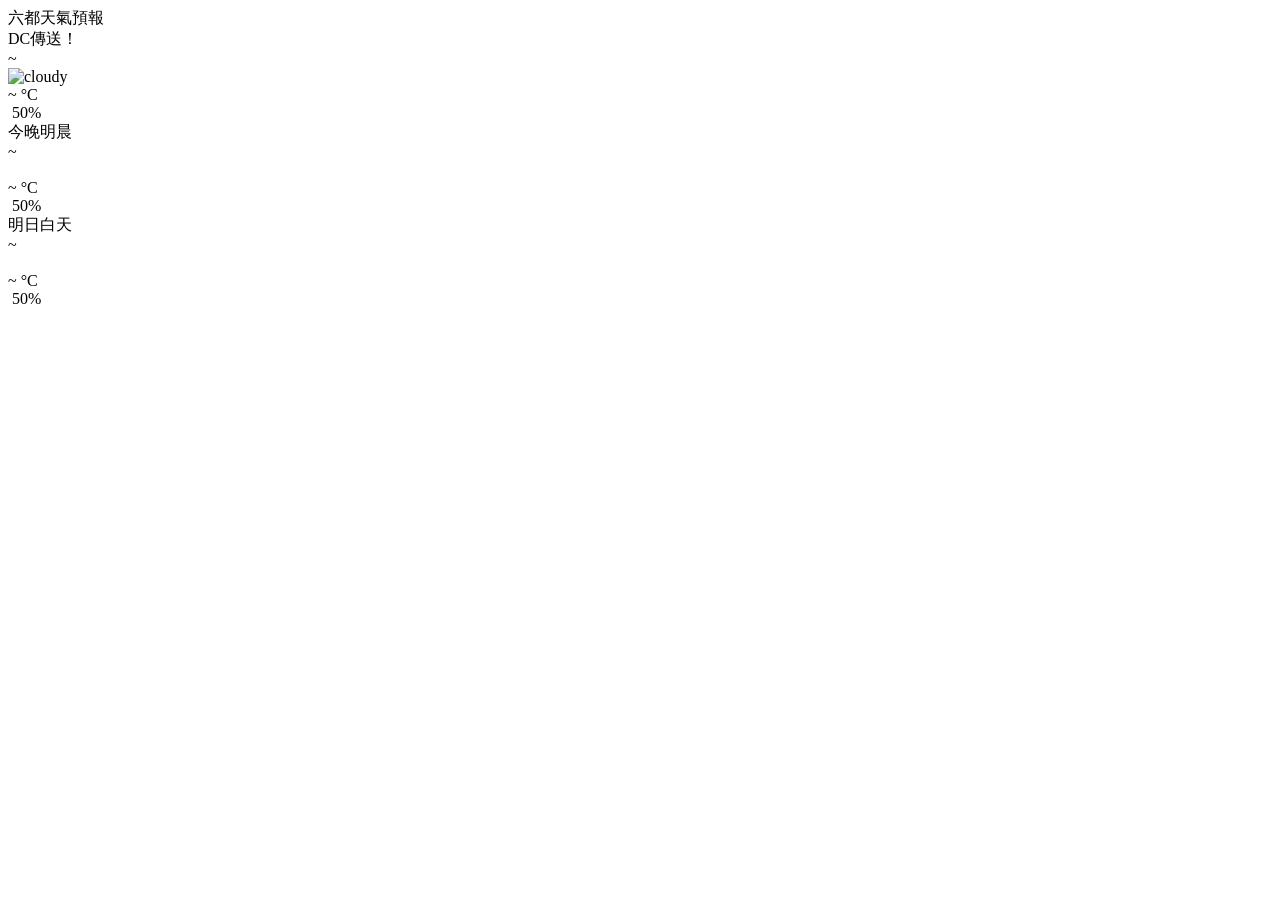
==== static/index.html @ 6a74d1b0 "nav bar ver 0.1" ====
<!doctype html>
<html lang="en">
  <head>
    <meta charset="UTF-8" />
    <meta http-equiv="X-UA-Compatible" content="IE=edge" />
    <meta name="viewport" content="width=device-width, initial-scale=1.0" />
    <title>可愛狗狗 | 天氣預報</title>
    <!-- 建立整體樣式指導：基礎字型、字體、基底色、標題、段落樣式等等 -->
    <link rel="stylesheet" type="text/css" href="static/css/common.css" />
    <!-- 區域樣式 -->
    <link rel="stylesheet" type="text/css" href="static/css/nav.css" />
    <link rel="stylesheet" type="text/css" href="static/css/weather.css" />
    <link rel="stylesheet" type="text/css" href="static/css/map.css" />

    <script type="module" src="/static/js/index.js"></script>
    <!-- 第三方套件 -->
    <script src="https://cdn.jsdelivr.net/npm/chart.js@4.5.1/dist/chart.umd.min.js"></script>
  </head>
  <body>
    <!-- 導覽列 -->
    <div id="nav"></div>

    <div id="main-container">
      <!-- 天氣資訊區塊 (縣市、今明兩天天氣、每小時天氣圖表) -->
      <div id="weather-container" class="weather-container">
        <div id="city" class="city weather-card">
          <div>
            <div class="city-title" id="city-name"></div>
            <div class="city-date" id="city-date"></div>
            <div class="city-subtitle">六都天氣預報</div>
            <div class="city-btn" id="dc-btn">DC傳送！</div>
          </div>
          <div class="city-card-item">
            <div class="weather-time">
              <span id="weather-first-min-time"></span> ~
              <span id="weather-first-max-time"></span>
            </div>
            <div class="city-state-icon">
              <img
                src="static/img/cloudy.png"
                alt="cloudy"
                id="weather-first-icon"
              />
            </div>
            <div class="weather-temperature">
              <span id="weather-first-min-temp"></span> ~
              <span id="weather-first-max-temp"></span>&deg;C
            </div>
            <div class="weather-rainfall"><img src="" alt="" /> 50%</div>
          </div>
        </div>
        <div id="weather" class="weather weather-card">
          <div class="weather-card-item">
            <div class="weather-title">今晚明晨</div>
            <div class="weather-time">
              <span id="weather-second-min-time"></span> ~
              <span id="weather-second-max-time"></span>
            </div>
            <div class="weather-state-icon">
              <img
                src="static/img/cloudy.png"
                alt=""
                id="weather-second-icon"
              />
            </div>
            <div class="weather-temperature">
              <span id="weather-second-min-temp"></span> ~
              <span id="weather-second-max-temp"></span>&deg;C
            </div>
            <div class="weather-rainfall"><img src="" alt="" /> 50%</div>
          </div>
          <div class="weather-bar"></div>
          <div class="weather-card-item">
            <div class="weather-title">明日白天</div>
            <div class="weather-time">
              <span id="weather-third-min-time"></span> ~
              <span id="weather-third-max-time"></span>
            </div>
            <div class="weather-state-icon">
              <img src="static/img/cloudy.png" alt="" id="weather-third-icon" />
            </div>
            <div class="weather-temperature">
              <span id="weather-third-min-temp"></span> ~
              <span id="weather-third-max-temp"></span>&deg;C
            </div>
            <div class="weather-rainfall"><img src="" alt="" /> 50%</div>
          </div>
        </div>
        <div id="chart" class="chart weather-card">
          <canvas id="weatherChart"></canvas>
        </div>
      </div>

      <!-- 台灣縣市地圖 -->
      <div id="map"></div>
    </div>
  </body>
</html>
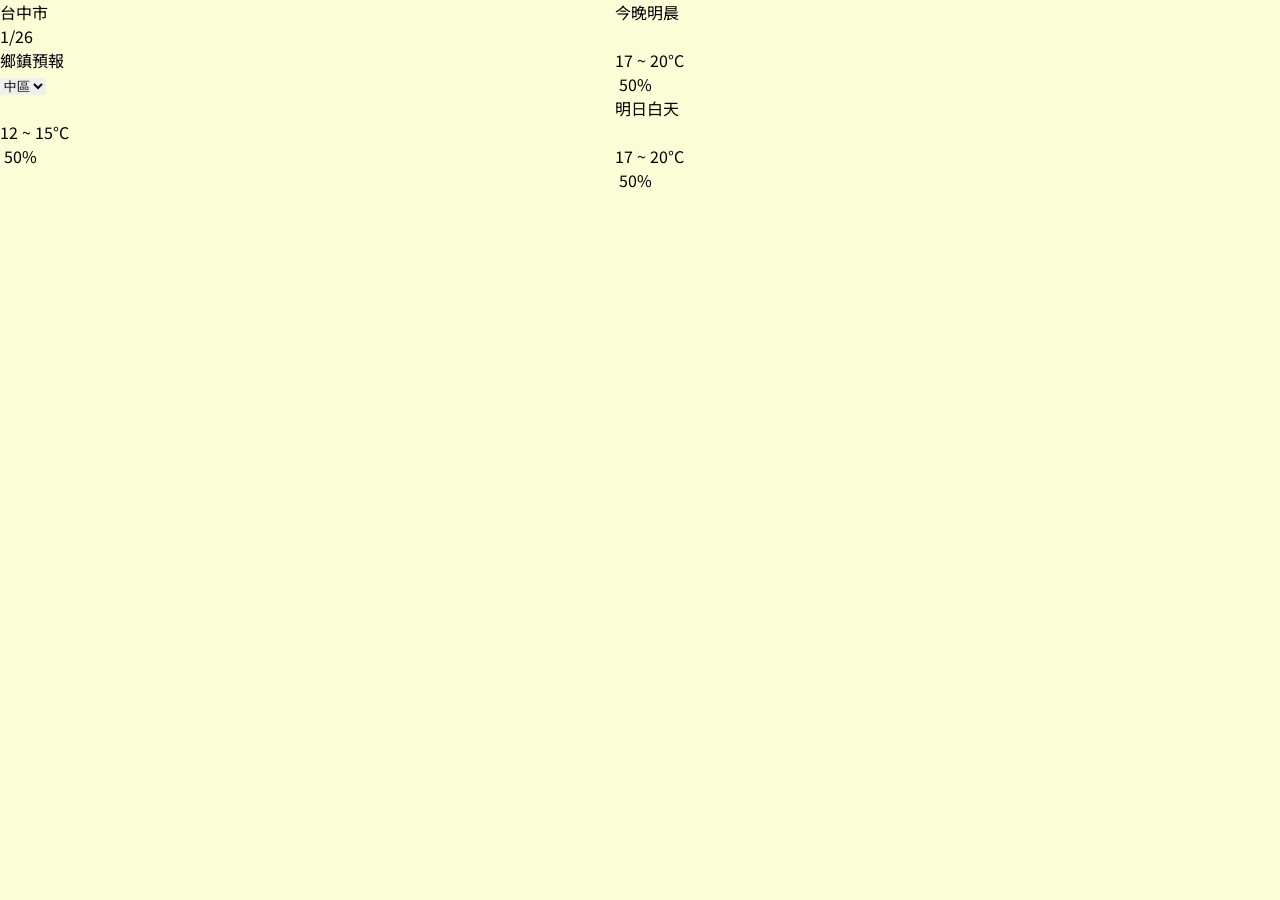
==== commit ec5800b8: "update html and chart" ====
--- a/static/index.html
+++ b/static/index.html
@@ -1,98 +1,140 @@
-<!doctype html>
+<!DOCTYPE html>
 <html lang="en">
-  <head>
-    <meta charset="UTF-8" />
-    <meta http-equiv="X-UA-Compatible" content="IE=edge" />
-    <meta name="viewport" content="width=device-width, initial-scale=1.0" />
-    <title>可愛狗狗 | 天氣預報</title>
-    <!-- 建立整體樣式指導：基礎字型、字體、基底色、標題、段落樣式等等 -->
-    <link rel="stylesheet" type="text/css" href="static/css/common.css" />
-    <!-- 區域樣式 -->
-    <link rel="stylesheet" type="text/css" href="static/css/nav.css" />
-    <link rel="stylesheet" type="text/css" href="static/css/weather.css" />
-    <link rel="stylesheet" type="text/css" href="static/css/map.css" />
+<head>
+	<meta charset="UTF-8">
+	<meta http-equiv="X-UA-Compatible" content="IE=edge">
+	<meta name="viewport" content="width=device-width, initial-scale=1.0" />
+	<title>可愛狗狗 | 天氣預報</title>
+	<!-- 建立整體樣式指導：基礎字型、字體、基底色、標題、段落樣式等等 -->
+	<link rel="stylesheet" type="text/css" href="css/common.css" />
+	<!-- 區域樣式 -->
+	<link rel="stylesheet" type="text/css" href="css/nav.css" />
+	<link rel="stylesheet" type="text/css" href="css/weather.css" />
+	<link rel="stylesheet" type="text/css" href="css/map.css" />
 
-    <script type="module" src="/static/js/index.js"></script>
-    <!-- 第三方套件 -->
-    <script src="https://cdn.jsdelivr.net/npm/chart.js@4.5.1/dist/chart.umd.min.js"></script>
-  </head>
-  <body>
-    <!-- 導覽列 -->
-    <div id="nav"></div>
+	<!-- 第三方套件 -->
+	<script src="https://cdn.jsdelivr.net/npm/chart.js@4.5.1/dist/chart.umd.min.js"></script>
+</head>
+<body>
+	<!-- 導覽列 -->
+	<div id="nav"></div>
 
-    <div id="main-container">
-      <!-- 天氣資訊區塊 (縣市、今明兩天天氣、每小時天氣圖表) -->
-      <div id="weather-container" class="weather-container">
-        <div id="city" class="city weather-card">
-          <div>
-            <div class="city-title" id="city-name"></div>
-            <div class="city-date" id="city-date"></div>
-            <div class="city-subtitle">六都天氣預報</div>
-            <div class="city-btn" id="dc-btn">DC傳送！</div>
-          </div>
-          <div class="city-card-item">
-            <div class="weather-time">
-              <span id="weather-first-min-time"></span> ~
-              <span id="weather-first-max-time"></span>
-            </div>
-            <div class="city-state-icon">
-              <img
-                src="static/img/cloudy.png"
-                alt="cloudy"
-                id="weather-first-icon"
-              />
-            </div>
-            <div class="weather-temperature">
-              <span id="weather-first-min-temp"></span> ~
-              <span id="weather-first-max-temp"></span>&deg;C
-            </div>
-            <div class="weather-rainfall"><img src="" alt="" /> 50%</div>
-          </div>
-        </div>
-        <div id="weather" class="weather weather-card">
-          <div class="weather-card-item">
-            <div class="weather-title">今晚明晨</div>
-            <div class="weather-time">
-              <span id="weather-second-min-time"></span> ~
-              <span id="weather-second-max-time"></span>
-            </div>
-            <div class="weather-state-icon">
-              <img
-                src="static/img/cloudy.png"
-                alt=""
-                id="weather-second-icon"
-              />
-            </div>
-            <div class="weather-temperature">
-              <span id="weather-second-min-temp"></span> ~
-              <span id="weather-second-max-temp"></span>&deg;C
-            </div>
-            <div class="weather-rainfall"><img src="" alt="" /> 50%</div>
-          </div>
-          <div class="weather-bar"></div>
-          <div class="weather-card-item">
-            <div class="weather-title">明日白天</div>
-            <div class="weather-time">
-              <span id="weather-third-min-time"></span> ~
-              <span id="weather-third-max-time"></span>
-            </div>
-            <div class="weather-state-icon">
-              <img src="static/img/cloudy.png" alt="" id="weather-third-icon" />
-            </div>
-            <div class="weather-temperature">
-              <span id="weather-third-min-temp"></span> ~
-              <span id="weather-third-max-temp"></span>&deg;C
-            </div>
-            <div class="weather-rainfall"><img src="" alt="" /> 50%</div>
-          </div>
-        </div>
-        <div id="chart" class="chart weather-card">
-          <canvas id="weatherChart"></canvas>
-        </div>
-      </div>
+	<div id="main-container">
+		<!-- 天氣資訊區塊 (縣市、今明兩天天氣、每小時天氣圖表) -->
+		<div id="weather-container" class="weather-container">
+			<div id="city" class="city">
+				<div>
+					<div class="city-title">台中市</div>
+					<div class="city-date">1/26</div>
+					<div class="city-town">鄉鎮預報</div>
+					<select id="city-town-selector" name="city-towns">
+						<option value="中區">中區</option>
+						<option value="東區">東區</option>
+						<option value="南區">南區</option>
+						<option value="西區">西區</option>
+					</select>
+				</div>
+				<div>
+					<div class="city-state-icon"><img src="" alt=""></div>
+					<div class="city-temperature">12 ~ 15&deg;C</div>
+					<div class="city-rainfall"><img src="" alt=""> 50%</div>
+				</div>
+			</div>
+			<div id="weather" class="weather">
+				<div>
+					<div class="weather-title">今晚明晨</div>
+					<div class="city-state-icon"><img src="" alt=""></div>
+					<div class="weather-tempreture">17 ~ 20&deg;C</div>
+					<div class="weather-rainfall"><img src="" alt=""> 50%</div>
+				</div>
+				<div>
+					<div class="weather-title">明日白天</div>
+					<div class="city-state-icon"><img src="" alt=""></div>
+					<div class="weather-tempreture">17 ~ 20&deg;C</div>
+					<div class="weather-rainfall"><img src="" alt=""> 50%</div>
+				</div>
+			</div>
+			<div id="chart"><canvas id="weatherChart"></canvas></div>
+		</div>
 
-      <!-- 台灣縣市地圖 -->
-      <div id="map"></div>
-    </div>
-  </body>
-</html>
+		<!-- 台灣縣市地圖 -->
+		<div id="map"></div>
+		<script>
+			const ctx = document.getElementById('weatherChart').getContext('2d');
+
+			// 1. 建立漸層背景 (關鍵步驟)
+			// createLinearGradient(x0, y0, x1, y1) 從上到下
+			const gradient = ctx.createLinearGradient(0, 0, 0, 400);
+			gradient.addColorStop(0, 'rgba(126, 211, 134, 0.8)'); // 頂部顏色 (淺綠，不透明度高)
+			gradient.addColorStop(0.5, 'rgba(126, 211, 134, 0.2)'); // 中間過渡
+			gradient.addColorStop(1, 'rgba(126, 211, 134, 0)');   // 底部顏色 (完全透明)
+
+			const data = {
+				// 對應 X 軸時間點
+				labels: ['12:00', '立即', '16:00', '18:00', '20:00', '22:00', '00:00', '02:00'],
+				datasets: [{
+					label: '溫度',
+					data: [19, 17, 16, 16, 15, 15, 15, 14], // 模擬數據
+					borderColor: '#8edba3', // 線條顏色 (亮綠色)
+					backgroundColor: gradient, // 使用上面建立的漸層
+					borderWidth: 2,
+					tension: 0.4, // 0.4 讓線條變圓滑 (Spline 效果)
+					pointRadius: 0, // 隱藏數據點 (滑鼠移上去才會顯示)
+					pointHoverRadius: 6,
+					fill: true // 啟用填充
+				}]
+			};
+
+			const config = {
+				type: 'line',
+				data: data,
+				options: {
+					responsive: true,
+					maintainAspectRatio: false,
+					plugins: {
+						legend: { display: false }, // 隱藏圖例
+						tooltip: {
+							mode: 'index',
+							intersect: false,
+						}
+					},
+					scales: {
+						x: {
+							grid: {
+								color: 'rgba(255, 255, 255, 0.1)', // 垂直網格線顏色 (淡白)
+								borderDash: [5, 5], // 虛線效果
+								drawBorder: false,
+							},
+							ticks: {
+								display: false // 隱藏 X 軸文字 (因為我們用 HTML 在上方自己排版了)
+							}
+						},
+						y: {
+							min: 0, // 設定 Y 軸最小值 (參考原圖)
+							max: 40, // 設定 Y 軸最大值
+							grid: {
+								color: 'rgba(255, 255, 255, 0.1)', // 水平網格線顏色
+								borderDash: [5, 5], // 虛線效果
+								drawBorder: false,
+							},
+							ticks: {
+								color: '#9ca3af', // Y 軸文字顏色
+								stepSize: 10 // 間隔
+							},
+							position: 'left' // Y 軸位置
+						}
+					},
+					interaction: {
+						mode: 'nearest',
+						axis: 'x',
+						intersect: false
+					}
+				}
+			};
+
+			new Chart(ctx, config);
+		</script>
+	</div>
+	
+</body>
+</html>
--- a/static/css/common.css
+++ b/static/css/common.css
@@ -0,0 +1,22 @@
+@import url('https://fonts.googleapis.com/css2?family=Noto+Sans+TC:wght@100..900&display=swap');
+
+html {
+    box-sizing: border-box;   
+    background-color: #FAFDD6;
+}
+
+*, *::before, *::after {
+  box-sizing: border-box;
+}
+
+body {
+    margin: 0;
+    padding: 0;
+    font-family: "Noto Sans TC", sans-serif;
+    background-color: #FAFDD6;
+}
+
+a {
+    color: inherit;
+    text-decoration: none;
+}
--- a/static/css/nav.css
+++ b/static/css/nav.css
@@ -0,0 +1,76 @@
+:root {
+  --color-darkblue: #647fbc;
+  --collor-lightblue: #adbbdb;
+  --color-yellow: #fafdd6;
+  --color-text: #595959;
+  --color-text-light: #3c3c3c;
+}
+* {
+  border: 0;
+  margin: 0;
+  padding: 0;
+  box-sizing: border-box;
+  /* font-family: "Noto Sans TC", sans-serif;
+  font-size: 16px;
+  color: #666666; */
+}
+/* #nav {
+  background-color: var(--color-darkblue);
+} */
+.nav-container {
+  position: fixed;
+  width: 100%;
+  height: 90px;
+  display: flex;
+  align-items: center;
+  background-color: var(--color-darkblue);
+  box-shadow: 0px 30px 30px rgba(255, 255, 255, 0.6);
+}
+.nav-container-input {
+  max-width: 250px;
+  width: 100%;
+  height: 45px;
+  margin-left: 20px;
+  padding: 0px 20px;
+  border-radius: 30px;
+  background-color: var(--color-yellow);
+  color: var(--color-text);
+  line-height: 49px;
+  font-size: 16px;
+}
+.nav-container-ul {
+  list-style-type: none;
+  display: flex;
+  width: 100%;
+  justify-content: space-around;
+  align-items: center;
+  gap: 10px;
+  margin-left: 20px;
+  margin-right: 20px;
+}
+.nav-ul-li {
+  max-width: 250px;
+  width: 100%;
+  height: 45px;
+  border-radius: 30px;
+  border: 3px solid var(--color-yellow);
+}
+.nav-ul-li:hover {
+  background-color: var(--color-yellow);
+  opacity: 0.8;
+  transform: translate(0, 5px);
+  transition: all 800ms;
+  cursor: pointer;
+}
+.nav-li-a {
+  width: 100%;
+  height: 100%;
+  display: flex;
+  justify-content: center;
+  align-items: center;
+  text-decoration: none;
+  color: white;
+}
+.nav-ul-li:hover .nav-li-a {
+  color: var(--color-text);
+}
--- a/static/css/weather.css
+++ b/static/css/weather.css
@@ -0,0 +1,23 @@
+.weather-container {
+    display: grid;
+    grid-template-columns: repeat(2, 1fr);
+    gap: 30px;
+    width: 1200px;
+}
+
+/* 縣市今日天氣 */
+.city {
+    grid-column: span 1;
+}
+
+
+/* 明天天氣區塊 */
+.weather {
+    grid-column: span 1;
+}
+
+
+/* 圖表區塊 */
+.chart {
+    grid-column: span 2;
+}
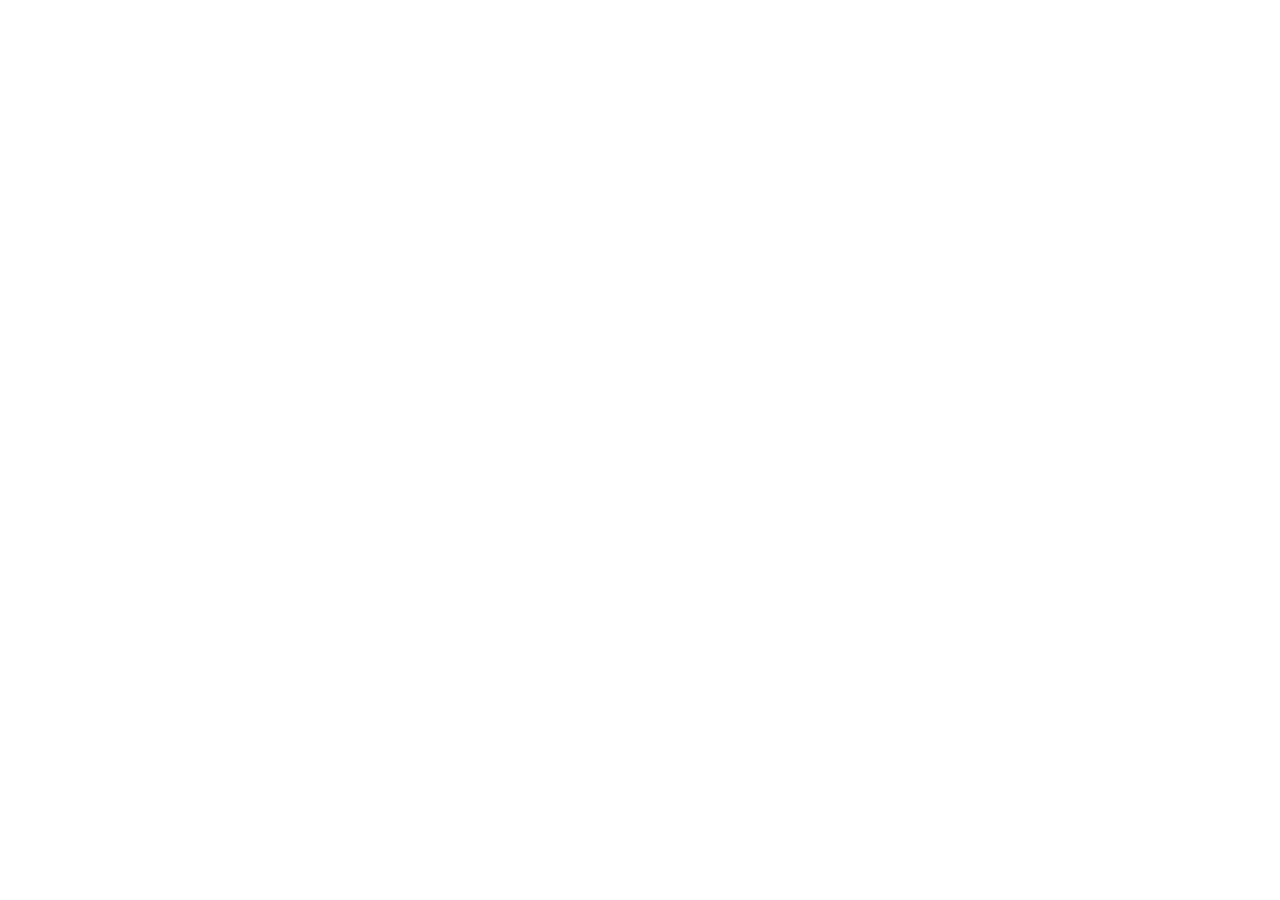
==== commit c8ee504d: "Fix css href and add common setup of css" ====
--- a/static/index.html
+++ b/static/index.html
@@ -6,14 +6,11 @@
 	<meta name="viewport" content="width=device-width, initial-scale=1.0" />
 	<title>可愛狗狗 | 天氣預報</title>
 	<!-- 建立整體樣式指導：基礎字型、字體、基底色、標題、段落樣式等等 -->
-	<link rel="stylesheet" type="text/css" href="css/common.css" />
+	<link rel="stylesheet" type="text/css" href="static/css/common.css" />
 	<!-- 區域樣式 -->
-	<link rel="stylesheet" type="text/css" href="css/nav.css" />
-	<link rel="stylesheet" type="text/css" href="css/weather.css" />
-	<link rel="stylesheet" type="text/css" href="css/map.css" />
-
-	<!-- 第三方套件 -->
-	<script src="https://cdn.jsdelivr.net/npm/chart.js@4.5.1/dist/chart.umd.min.js"></script>
+	<link rel="stylesheet" type="text/css" href="static/css/nav.css" />
+	<link rel="stylesheet" type="text/css" href="static/css/weather.css" />
+	<link rel="stylesheet" type="text/css" href="static/css/map.css" />
 </head>
 <body>
 	<!-- 導覽列 -->
@@ -21,119 +18,14 @@
 
 	<div id="main-container">
 		<!-- 天氣資訊區塊 (縣市、今明兩天天氣、每小時天氣圖表) -->
-		<div id="weather-container" class="weather-container">
-			<div id="city" class="city">
-				<div>
-					<div class="city-title">台中市</div>
-					<div class="city-date">1/26</div>
-					<div class="city-town">鄉鎮預報</div>
-					<select id="city-town-selector" name="city-towns">
-						<option value="中區">中區</option>
-						<option value="東區">東區</option>
-						<option value="南區">南區</option>
-						<option value="西區">西區</option>
-					</select>
-				</div>
-				<div>
-					<div class="city-state-icon"><img src="" alt=""></div>
-					<div class="city-temperature">12 ~ 15&deg;C</div>
-					<div class="city-rainfall"><img src="" alt=""> 50%</div>
-				</div>
-			</div>
-			<div id="weather" class="weather">
-				<div>
-					<div class="weather-title">今晚明晨</div>
-					<div class="city-state-icon"><img src="" alt=""></div>
-					<div class="weather-tempreture">17 ~ 20&deg;C</div>
-					<div class="weather-rainfall"><img src="" alt=""> 50%</div>
-				</div>
-				<div>
-					<div class="weather-title">明日白天</div>
-					<div class="city-state-icon"><img src="" alt=""></div>
-					<div class="weather-tempreture">17 ~ 20&deg;C</div>
-					<div class="weather-rainfall"><img src="" alt=""> 50%</div>
-				</div>
-			</div>
-			<div id="chart"><canvas id="weatherChart"></canvas></div>
+		<div id="weather-container">
+			<div id="city"></div>
+			<div id="weather"></div>
+			<div id="chart"></div>
 		</div>
 
 		<!-- 台灣縣市地圖 -->
 		<div id="map"></div>
-		<script>
-			const ctx = document.getElementById('weatherChart').getContext('2d');
-
-			// 1. 建立漸層背景 (關鍵步驟)
-			// createLinearGradient(x0, y0, x1, y1) 從上到下
-			const gradient = ctx.createLinearGradient(0, 0, 0, 400);
-			gradient.addColorStop(0, 'rgba(126, 211, 134, 0.8)'); // 頂部顏色 (淺綠，不透明度高)
-			gradient.addColorStop(0.5, 'rgba(126, 211, 134, 0.2)'); // 中間過渡
-			gradient.addColorStop(1, 'rgba(126, 211, 134, 0)');   // 底部顏色 (完全透明)
-
-			const data = {
-				// 對應 X 軸時間點
-				labels: ['12:00', '立即', '16:00', '18:00', '20:00', '22:00', '00:00', '02:00'],
-				datasets: [{
-					label: '溫度',
-					data: [19, 17, 16, 16, 15, 15, 15, 14], // 模擬數據
-					borderColor: '#8edba3', // 線條顏色 (亮綠色)
-					backgroundColor: gradient, // 使用上面建立的漸層
-					borderWidth: 2,
-					tension: 0.4, // 0.4 讓線條變圓滑 (Spline 效果)
-					pointRadius: 0, // 隱藏數據點 (滑鼠移上去才會顯示)
-					pointHoverRadius: 6,
-					fill: true // 啟用填充
-				}]
-			};
-
-			const config = {
-				type: 'line',
-				data: data,
-				options: {
-					responsive: true,
-					maintainAspectRatio: false,
-					plugins: {
-						legend: { display: false }, // 隱藏圖例
-						tooltip: {
-							mode: 'index',
-							intersect: false,
-						}
-					},
-					scales: {
-						x: {
-							grid: {
-								color: 'rgba(255, 255, 255, 0.1)', // 垂直網格線顏色 (淡白)
-								borderDash: [5, 5], // 虛線效果
-								drawBorder: false,
-							},
-							ticks: {
-								display: false // 隱藏 X 軸文字 (因為我們用 HTML 在上方自己排版了)
-							}
-						},
-						y: {
-							min: 0, // 設定 Y 軸最小值 (參考原圖)
-							max: 40, // 設定 Y 軸最大值
-							grid: {
-								color: 'rgba(255, 255, 255, 0.1)', // 水平網格線顏色
-								borderDash: [5, 5], // 虛線效果
-								drawBorder: false,
-							},
-							ticks: {
-								color: '#9ca3af', // Y 軸文字顏色
-								stepSize: 10 // 間隔
-							},
-							position: 'left' // Y 軸位置
-						}
-					},
-					interaction: {
-						mode: 'nearest',
-						axis: 'x',
-						intersect: false
-					}
-				}
-			};
-
-			new Chart(ctx, config);
-		</script>
 	</div>
 	
 </body>
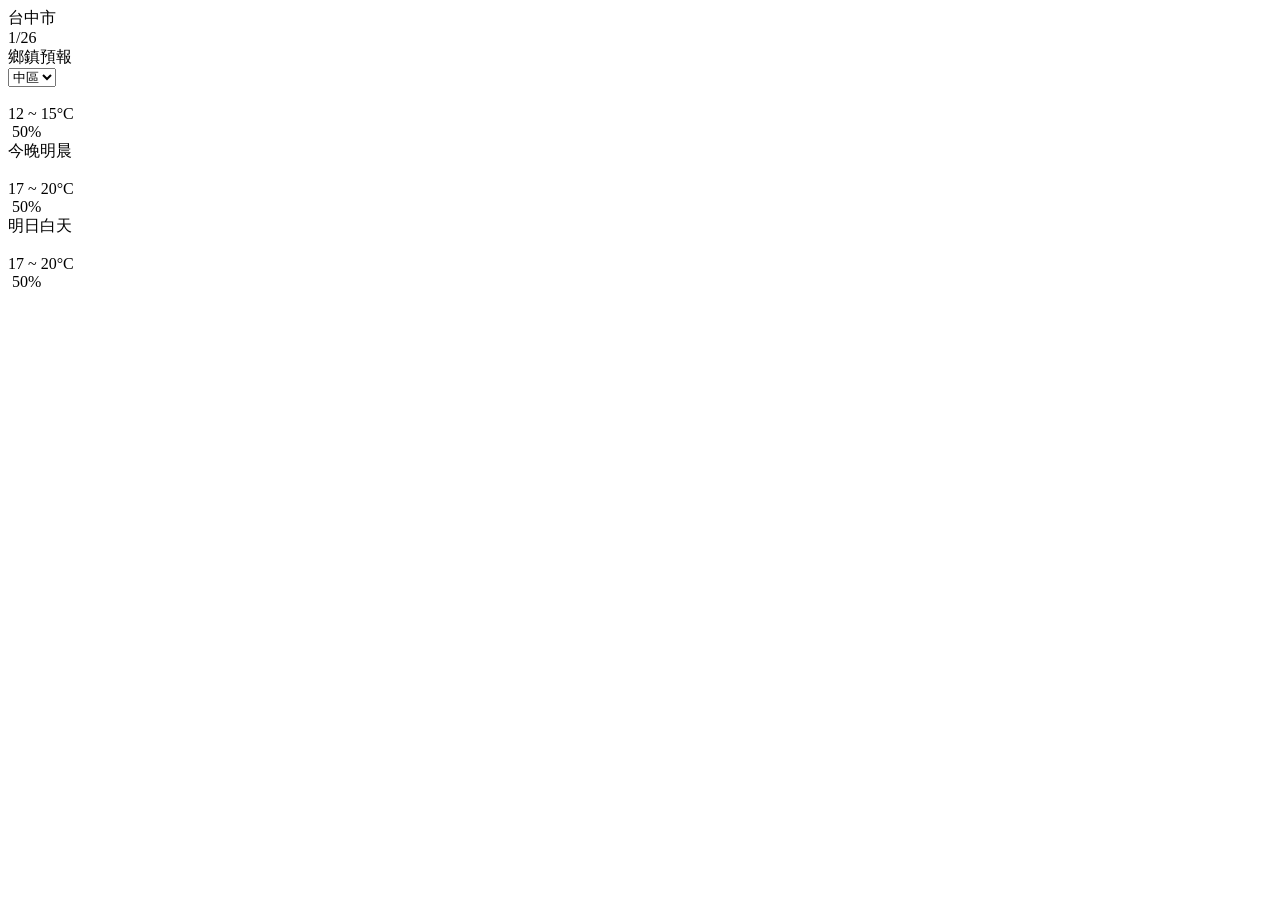
==== commit a8680f1b: "Merge branch 'develop' into feature/weather" ====
--- a/static/index.html
+++ b/static/index.html
@@ -11,6 +11,9 @@
 	<link rel="stylesheet" type="text/css" href="static/css/nav.css" />
 	<link rel="stylesheet" type="text/css" href="static/css/weather.css" />
 	<link rel="stylesheet" type="text/css" href="static/css/map.css" />
+
+	<!-- 第三方套件 -->
+	<script src="https://cdn.jsdelivr.net/npm/chart.js@4.5.1/dist/chart.umd.min.js"></script>
 </head>
 <body>
 	<!-- 導覽列 -->
@@ -18,14 +21,119 @@
 
 	<div id="main-container">
 		<!-- 天氣資訊區塊 (縣市、今明兩天天氣、每小時天氣圖表) -->
-		<div id="weather-container">
-			<div id="city"></div>
-			<div id="weather"></div>
-			<div id="chart"></div>
+		<div id="weather-container" class="weather-container">
+			<div id="city" class="city">
+				<div>
+					<div class="city-title">台中市</div>
+					<div class="city-date">1/26</div>
+					<div class="city-town">鄉鎮預報</div>
+					<select id="city-town-selector" name="city-towns">
+						<option value="中區">中區</option>
+						<option value="東區">東區</option>
+						<option value="南區">南區</option>
+						<option value="西區">西區</option>
+					</select>
+				</div>
+				<div>
+					<div class="city-state-icon"><img src="" alt=""></div>
+					<div class="city-temperature">12 ~ 15&deg;C</div>
+					<div class="city-rainfall"><img src="" alt=""> 50%</div>
+				</div>
+			</div>
+			<div id="weather" class="weather">
+				<div>
+					<div class="weather-title">今晚明晨</div>
+					<div class="city-state-icon"><img src="" alt=""></div>
+					<div class="weather-tempreture">17 ~ 20&deg;C</div>
+					<div class="weather-rainfall"><img src="" alt=""> 50%</div>
+				</div>
+				<div>
+					<div class="weather-title">明日白天</div>
+					<div class="city-state-icon"><img src="" alt=""></div>
+					<div class="weather-tempreture">17 ~ 20&deg;C</div>
+					<div class="weather-rainfall"><img src="" alt=""> 50%</div>
+				</div>
+			</div>
+			<div id="chart"><canvas id="weatherChart"></canvas></div>
 		</div>
 
 		<!-- 台灣縣市地圖 -->
 		<div id="map"></div>
+		<script>
+			const ctx = document.getElementById('weatherChart').getContext('2d');
+
+			// 1. 建立漸層背景 (關鍵步驟)
+			// createLinearGradient(x0, y0, x1, y1) 從上到下
+			const gradient = ctx.createLinearGradient(0, 0, 0, 400);
+			gradient.addColorStop(0, 'rgba(126, 211, 134, 0.8)'); // 頂部顏色 (淺綠，不透明度高)
+			gradient.addColorStop(0.5, 'rgba(126, 211, 134, 0.2)'); // 中間過渡
+			gradient.addColorStop(1, 'rgba(126, 211, 134, 0)');   // 底部顏色 (完全透明)
+
+			const data = {
+				// 對應 X 軸時間點
+				labels: ['12:00', '立即', '16:00', '18:00', '20:00', '22:00', '00:00', '02:00'],
+				datasets: [{
+					label: '溫度',
+					data: [19, 17, 16, 16, 15, 15, 15, 14], // 模擬數據
+					borderColor: '#8edba3', // 線條顏色 (亮綠色)
+					backgroundColor: gradient, // 使用上面建立的漸層
+					borderWidth: 2,
+					tension: 0.4, // 0.4 讓線條變圓滑 (Spline 效果)
+					pointRadius: 0, // 隱藏數據點 (滑鼠移上去才會顯示)
+					pointHoverRadius: 6,
+					fill: true // 啟用填充
+				}]
+			};
+
+			const config = {
+				type: 'line',
+				data: data,
+				options: {
+					responsive: true,
+					maintainAspectRatio: false,
+					plugins: {
+						legend: { display: false }, // 隱藏圖例
+						tooltip: {
+							mode: 'index',
+							intersect: false,
+						}
+					},
+					scales: {
+						x: {
+							grid: {
+								color: 'rgba(255, 255, 255, 0.1)', // 垂直網格線顏色 (淡白)
+								borderDash: [5, 5], // 虛線效果
+								drawBorder: false,
+							},
+							ticks: {
+								display: false // 隱藏 X 軸文字 (因為我們用 HTML 在上方自己排版了)
+							}
+						},
+						y: {
+							min: 0, // 設定 Y 軸最小值 (參考原圖)
+							max: 40, // 設定 Y 軸最大值
+							grid: {
+								color: 'rgba(255, 255, 255, 0.1)', // 水平網格線顏色
+								borderDash: [5, 5], // 虛線效果
+								drawBorder: false,
+							},
+							ticks: {
+								color: '#9ca3af', // Y 軸文字顏色
+								stepSize: 10 // 間隔
+							},
+							position: 'left' // Y 軸位置
+						}
+					},
+					interaction: {
+						mode: 'nearest',
+						axis: 'x',
+						intersect: false
+					}
+				}
+			};
+
+			new Chart(ctx, config);
+		</script>
 	</div>
 	
 </body>
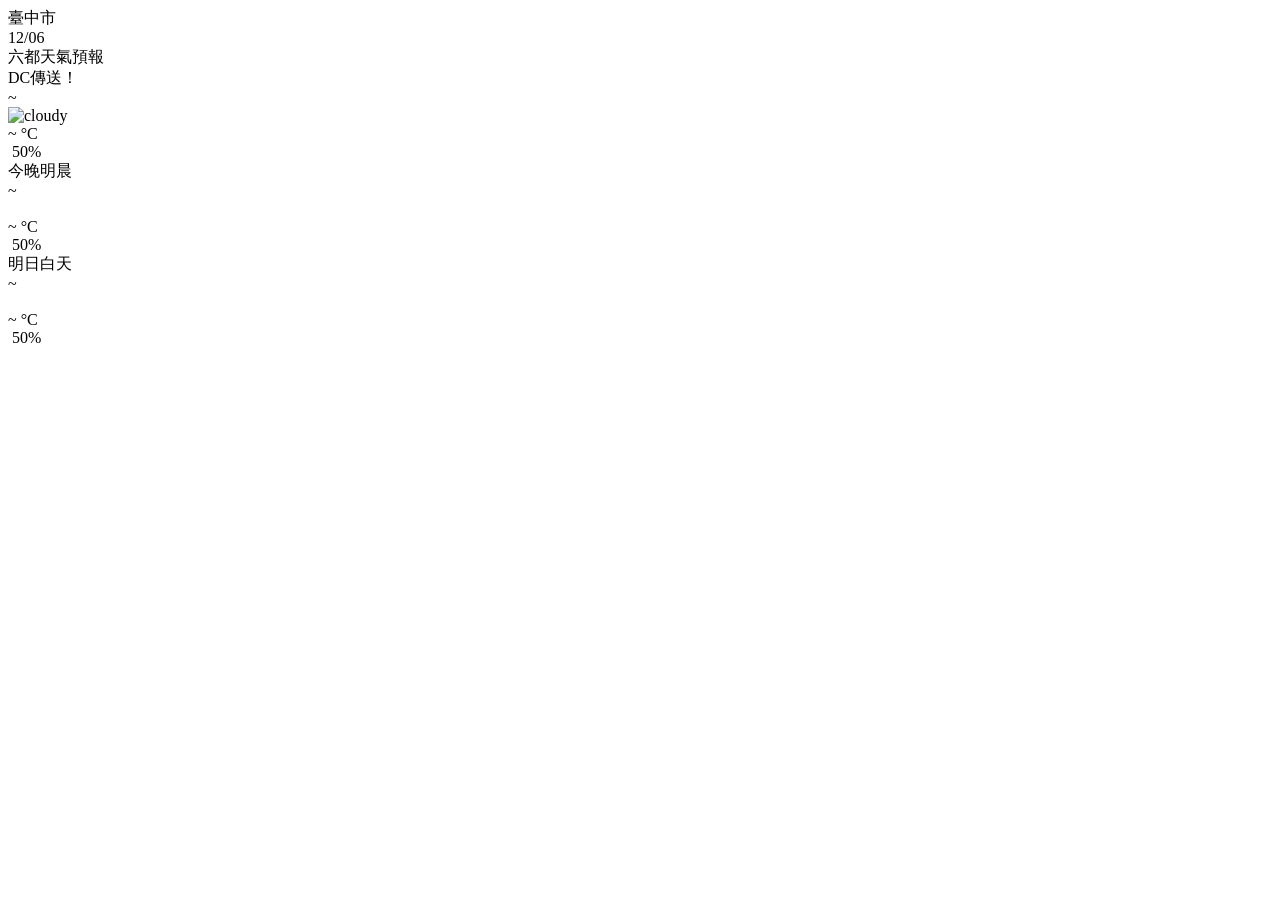
==== commit c00278b7: "Merge remote-tracking branch 'upstream/develop'" ====
--- a/static/index.html
+++ b/static/index.html
@@ -12,6 +12,7 @@
 	<link rel="stylesheet" type="text/css" href="static/css/weather.css" />
 	<link rel="stylesheet" type="text/css" href="static/css/map.css" />
 
+	<script type="module" src="/static/js/index.js"></script>
 	<!-- 第三方套件 -->
 	<script src="https://cdn.jsdelivr.net/npm/chart.js@4.5.1/dist/chart.umd.min.js"></script>
 </head>
@@ -22,118 +23,42 @@
 	<div id="main-container">
 		<!-- 天氣資訊區塊 (縣市、今明兩天天氣、每小時天氣圖表) -->
 		<div id="weather-container" class="weather-container">
-			<div id="city" class="city">
+			<div id="city" class="city weather-card">
 				<div>
-					<div class="city-title">台中市</div>
-					<div class="city-date">1/26</div>
-					<div class="city-town">鄉鎮預報</div>
-					<select id="city-town-selector" name="city-towns">
-						<option value="中區">中區</option>
-						<option value="東區">東區</option>
-						<option value="南區">南區</option>
-						<option value="西區">西區</option>
-					</select>
+					<div class="city-title" id="city-name"></div>
+					<div class="city-date" id="city-date"></div>
+					<div class="city-subtitle">六都天氣預報</div>
+					<div class="city-btn" id="dc-btn">DC傳送！</div>
 				</div>
-				<div>
-					<div class="city-state-icon"><img src="" alt=""></div>
-					<div class="city-temperature">12 ~ 15&deg;C</div>
-					<div class="city-rainfall"><img src="" alt=""> 50%</div>
-				</div>
-			</div>
-			<div id="weather" class="weather">
-				<div>
-					<div class="weather-title">今晚明晨</div>
-					<div class="city-state-icon"><img src="" alt=""></div>
-					<div class="weather-tempreture">17 ~ 20&deg;C</div>
-					<div class="weather-rainfall"><img src="" alt=""> 50%</div>
-				</div>
-				<div>
-					<div class="weather-title">明日白天</div>
-					<div class="city-state-icon"><img src="" alt=""></div>
-					<div class="weather-tempreture">17 ~ 20&deg;C</div>
+				<div class="city-card-item">
+					<div class="weather-time"><span id="weather-first-min-time"></span> ~ <span id="weather-first-max-time"></span></div>
+					<div class="city-state-icon"><img src="static/img/cloudy.png" alt="cloudy" id="weather-first-icon"></div>
+					<div class="weather-temperature"><span id="weather-first-min-temp"></span> ~ <span id="weather-first-max-temp"></span>&deg;C</div>
 					<div class="weather-rainfall"><img src="" alt=""> 50%</div>
 				</div>
 			</div>
-			<div id="chart"><canvas id="weatherChart"></canvas></div>
+			<div id="weather" class="weather weather-card">
+				<div class="weather-card-item">
+					<div class="weather-title">今晚明晨</div>
+					<div class="weather-time"><span id="weather-second-min-time"></span> ~ <span id="weather-second-max-time"></span></div>
+					<div class="weather-state-icon"><img src="static/img/cloudy.png" alt="" id="weather-second-icon"></div>
+					<div class="weather-temperature"><span id="weather-second-min-temp"></span> ~ <span id="weather-second-max-temp"></span>&deg;C</div>
+					<div class="weather-rainfall"><img src="" alt=""> 50%</div>
+				</div>
+				<div class="weather-bar"></div>
+				<div class="weather-card-item">
+					<div class="weather-title">明日白天</div>
+					<div class="weather-time"><span id="weather-third-min-time"></span> ~ <span id="weather-third-max-time"></span></div>
+					<div class="weather-state-icon"><img src="static/img/cloudy.png" alt="" id="weather-third-icon"></div>
+					<div class="weather-temperature"><span id="weather-third-min-temp"></span> ~ <span id="weather-third-max-temp"></span>&deg;C</div>
+					<div class="weather-rainfall"><img src="" alt=""> 50%</div>
+				</div>
+			</div>
+			<div id="chart" class="chart weather-card"><canvas id="weatherChart"></canvas></div>
 		</div>
 
 		<!-- 台灣縣市地圖 -->
 		<div id="map"></div>
-		<script>
-			const ctx = document.getElementById('weatherChart').getContext('2d');
-
-			// 1. 建立漸層背景 (關鍵步驟)
-			// createLinearGradient(x0, y0, x1, y1) 從上到下
-			const gradient = ctx.createLinearGradient(0, 0, 0, 400);
-			gradient.addColorStop(0, 'rgba(126, 211, 134, 0.8)'); // 頂部顏色 (淺綠，不透明度高)
-			gradient.addColorStop(0.5, 'rgba(126, 211, 134, 0.2)'); // 中間過渡
-			gradient.addColorStop(1, 'rgba(126, 211, 134, 0)');   // 底部顏色 (完全透明)
-
-			const data = {
-				// 對應 X 軸時間點
-				labels: ['12:00', '立即', '16:00', '18:00', '20:00', '22:00', '00:00', '02:00'],
-				datasets: [{
-					label: '溫度',
-					data: [19, 17, 16, 16, 15, 15, 15, 14], // 模擬數據
-					borderColor: '#8edba3', // 線條顏色 (亮綠色)
-					backgroundColor: gradient, // 使用上面建立的漸層
-					borderWidth: 2,
-					tension: 0.4, // 0.4 讓線條變圓滑 (Spline 效果)
-					pointRadius: 0, // 隱藏數據點 (滑鼠移上去才會顯示)
-					pointHoverRadius: 6,
-					fill: true // 啟用填充
-				}]
-			};
-
-			const config = {
-				type: 'line',
-				data: data,
-				options: {
-					responsive: true,
-					maintainAspectRatio: false,
-					plugins: {
-						legend: { display: false }, // 隱藏圖例
-						tooltip: {
-							mode: 'index',
-							intersect: false,
-						}
-					},
-					scales: {
-						x: {
-							grid: {
-								color: 'rgba(255, 255, 255, 0.1)', // 垂直網格線顏色 (淡白)
-								borderDash: [5, 5], // 虛線效果
-								drawBorder: false,
-							},
-							ticks: {
-								display: false // 隱藏 X 軸文字 (因為我們用 HTML 在上方自己排版了)
-							}
-						},
-						y: {
-							min: 0, // 設定 Y 軸最小值 (參考原圖)
-							max: 40, // 設定 Y 軸最大值
-							grid: {
-								color: 'rgba(255, 255, 255, 0.1)', // 水平網格線顏色
-								borderDash: [5, 5], // 虛線效果
-								drawBorder: false,
-							},
-							ticks: {
-								color: '#9ca3af', // Y 軸文字顏色
-								stepSize: 10 // 間隔
-							},
-							position: 'left' // Y 軸位置
-						}
-					},
-					interaction: {
-						mode: 'nearest',
-						axis: 'x',
-						intersect: false
-					}
-				}
-			};
-
-			new Chart(ctx, config);
-		</script>
 	</div>
 	
 </body>
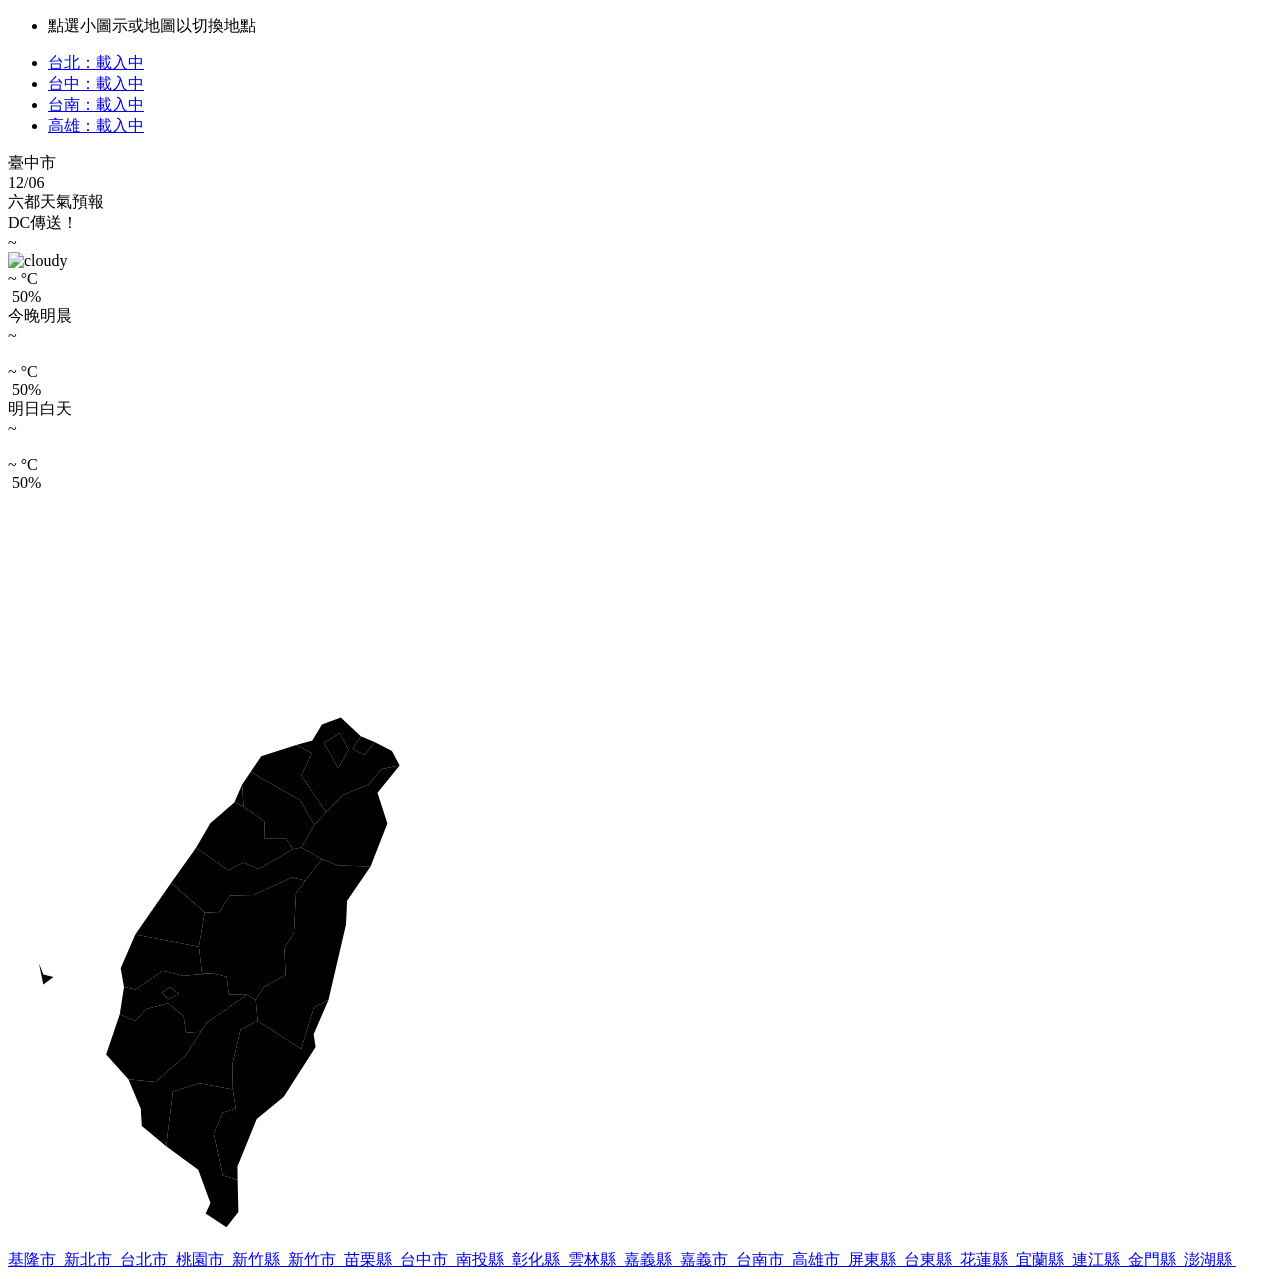
==== commit 2e825fbd: "show weather in map, setWeather and updateChart when clicked" ====
--- a/static/index.html
+++ b/static/index.html
@@ -1,65 +1,618 @@
-<!DOCTYPE html>
+<!doctype html>
 <html lang="en">
-<head>
-	<meta charset="UTF-8">
-	<meta http-equiv="X-UA-Compatible" content="IE=edge">
-	<meta name="viewport" content="width=device-width, initial-scale=1.0" />
-	<title>可愛狗狗 | 天氣預報</title>
-	<!-- 建立整體樣式指導：基礎字型、字體、基底色、標題、段落樣式等等 -->
-	<link rel="stylesheet" type="text/css" href="static/css/common.css" />
-	<!-- 區域樣式 -->
-	<link rel="stylesheet" type="text/css" href="static/css/nav.css" />
-	<link rel="stylesheet" type="text/css" href="static/css/weather.css" />
-	<link rel="stylesheet" type="text/css" href="static/css/map.css" />
-
-	<script type="module" src="/static/js/index.js"></script>
-	<!-- 第三方套件 -->
-	<script src="https://cdn.jsdelivr.net/npm/chart.js@4.5.1/dist/chart.umd.min.js"></script>
-</head>
-<body>
-	<!-- 導覽列 -->
-	<div id="nav"></div>
-
-	<div id="main-container">
-		<!-- 天氣資訊區塊 (縣市、今明兩天天氣、每小時天氣圖表) -->
-		<div id="weather-container" class="weather-container">
-			<div id="city" class="city weather-card">
-				<div>
-					<div class="city-title" id="city-name"></div>
-					<div class="city-date" id="city-date"></div>
-					<div class="city-subtitle">六都天氣預報</div>
-					<div class="city-btn" id="dc-btn">DC傳送！</div>
-				</div>
-				<div class="city-card-item">
-					<div class="weather-time"><span id="weather-first-min-time"></span> ~ <span id="weather-first-max-time"></span></div>
-					<div class="city-state-icon"><img src="static/img/cloudy.png" alt="cloudy" id="weather-first-icon"></div>
-					<div class="weather-temperature"><span id="weather-first-min-temp"></span> ~ <span id="weather-first-max-temp"></span>&deg;C</div>
-					<div class="weather-rainfall"><img src="" alt=""> 50%</div>
-				</div>
-			</div>
-			<div id="weather" class="weather weather-card">
-				<div class="weather-card-item">
-					<div class="weather-title">今晚明晨</div>
-					<div class="weather-time"><span id="weather-second-min-time"></span> ~ <span id="weather-second-max-time"></span></div>
-					<div class="weather-state-icon"><img src="static/img/cloudy.png" alt="" id="weather-second-icon"></div>
-					<div class="weather-temperature"><span id="weather-second-min-temp"></span> ~ <span id="weather-second-max-temp"></span>&deg;C</div>
-					<div class="weather-rainfall"><img src="" alt=""> 50%</div>
-				</div>
-				<div class="weather-bar"></div>
-				<div class="weather-card-item">
-					<div class="weather-title">明日白天</div>
-					<div class="weather-time"><span id="weather-third-min-time"></span> ~ <span id="weather-third-max-time"></span></div>
-					<div class="weather-state-icon"><img src="static/img/cloudy.png" alt="" id="weather-third-icon"></div>
-					<div class="weather-temperature"><span id="weather-third-min-temp"></span> ~ <span id="weather-third-max-temp"></span>&deg;C</div>
-					<div class="weather-rainfall"><img src="" alt=""> 50%</div>
-				</div>
-			</div>
-			<div id="chart" class="chart weather-card"><canvas id="weatherChart"></canvas></div>
-		</div>
-
-		<!-- 台灣縣市地圖 -->
-		<div id="map"></div>
-	</div>
-	
-</body>
-</html>+  <head>
+    <meta charset="UTF-8" />
+    <meta http-equiv="X-UA-Compatible" content="IE=edge" />
+    <meta name="viewport" content="width=device-width, initial-scale=1.0" />
+    <title>可愛狗狗 | 天氣預報</title>
+    <!-- 建立整體樣式指導：基礎字型、字體、基底色、標題、段落樣式等等 -->
+    <link rel="stylesheet" type="text/css" href="static/css/common.css" />
+    <!-- 區域樣式 -->
+    <link rel="stylesheet" type="text/css" href="static/css/nav.css" />
+    <link rel="stylesheet" type="text/css" href="static/css/weather.css" />
+    <link rel="stylesheet" type="text/css" href="static/css/map.css" />
+
+    <script type="module" src="/static/js/index.js"></script>
+    <script type="module" src="/static/js/nav.js"></script>
+    <script type="module" src="/static/js/map.js"></script>
+
+    <!-- 第三方套件 -->
+    <script src="https://cdn.jsdelivr.net/npm/chart.js@4.5.1/dist/chart.umd.min.js"></script>
+  </head>
+  <body>
+    <!-- 導覽列 -->
+    <div id="nav">
+      <div class="nav-container">
+        <ul class="nav-container-input">
+          <li>點選小圖示或地圖以切換地點</li>
+        </ul>
+        <ul class="nav-container-ul">
+          <li class="nav-ul-li"><a class="nav-li-a" href="#">地點一</a></li>
+          <li class="nav-ul-li"><a class="nav-li-a" href="#">地點二</a></li>
+          <li class="nav-ul-li"><a class="nav-li-a" href="#">地點三</a></li>
+          <li class="nav-ul-li"><a class="nav-li-a" href="#">地點四</a></li>
+        </ul>
+      </div>
+    </div>
+
+    <div id="main-container">
+      <!-- 天氣資訊區塊 (縣市、今明兩天天氣、每小時天氣圖表) -->
+      <div id="weather-container" class="weather-container">
+        <div id="city" class="city weather-card">
+          <div>
+            <div class="city-title" id="city-name"></div>
+            <div class="city-date" id="city-date"></div>
+            <div class="city-subtitle">六都天氣預報</div>
+            <div class="city-btn" id="dc-btn">DC傳送！</div>
+          </div>
+          <div class="city-card-item">
+            <div class="weather-time">
+              <span id="weather-first-min-time"></span> ~
+              <span id="weather-first-max-time"></span>
+            </div>
+            <div class="city-state-icon">
+              <img
+                src="static/img/cloudy.png"
+                alt="cloudy"
+                id="weather-first-icon"
+              />
+            </div>
+            <div class="weather-temperature">
+              <span id="weather-first-min-temp"></span> ~
+              <span id="weather-first-max-temp"></span>&deg;C
+            </div>
+            <div class="weather-rainfall"><img src="" alt="" /> 50%</div>
+          </div>
+        </div>
+        <div id="weather" class="weather weather-card">
+          <div class="weather-card-item">
+            <div class="weather-title">今晚明晨</div>
+            <div class="weather-time">
+              <span id="weather-second-min-time"></span> ~
+              <span id="weather-second-max-time"></span>
+            </div>
+            <div class="weather-state-icon">
+              <img
+                src="static/img/cloudy.png"
+                alt=""
+                id="weather-second-icon"
+              />
+            </div>
+            <div class="weather-temperature">
+              <span id="weather-second-min-temp"></span> ~
+              <span id="weather-second-max-temp"></span>&deg;C
+            </div>
+            <div class="weather-rainfall"><img src="" alt="" /> 50%</div>
+          </div>
+          <div class="weather-bar"></div>
+          <div class="weather-card-item">
+            <div class="weather-title">明日白天</div>
+            <div class="weather-time">
+              <span id="weather-third-min-time"></span> ~
+              <span id="weather-third-max-time"></span>
+            </div>
+            <div class="weather-state-icon">
+              <img src="static/img/cloudy.png" alt="" id="weather-third-icon" />
+            </div>
+            <div class="weather-temperature">
+              <span id="weather-third-min-temp"></span> ~
+              <span id="weather-third-max-temp"></span>&deg;C
+            </div>
+            <div class="weather-rainfall"><img src="" alt="" /> 50%</div>
+          </div>
+        </div>
+        <div id="chart" class="chart weather-card">
+          <canvas id="weatherChart"></canvas>
+        </div>
+      </div>
+
+      <!-- 台灣縣市地圖 -->
+      <div id="map">
+        <div class="map map-wrap">
+          <?xml version="1.0"?>
+          <svg
+            class="map-svg"
+            xmlns="http://www.w3.org/2000/svg"
+            version="1.2"
+            baseProfile="tiny"
+            width="400"
+            height="600"
+            viewBox="422 49 150 310"
+            stroke-linecap="round"
+            stroke-linejoin="round"
+          >
+            <!-- 本島 -->
+            <!-- 基隆市 -->
+            <g id="keelung_city" class="map-keelung-city">
+              <path
+                class="path"
+                d="M 583.3 98.73 577.73 105.26 571.73 102.06 575.96 95.57 583.3 98.73 Z"
+              />
+            </g>
+
+            <!-- 新北市 -->
+            <g class="map-new-taipei-city">
+              <path
+                class="path"
+                d="M 575.96 95.57 571.73 102.06 577.73 105.26 583.3 98.73 592.05 103.28 596.02 110.71 586.72 112.49 579.97 120.6 566.75 126.01 557.99 134.91 545.28 115.93 550.64 104.44 542.6 100.17 550.93 97.82 555.85 89.6 565.63 86 575.96 95.57 Z M 565.11 93.96 556.86 99.09 564.34 112.15 569.62 102.62 565.11 93.96 Z"
+                fill-rule="evenodd"
+              />
+            </g>
+
+            <!-- 台北市 -->
+            <g class="map-taipei-city">
+              <path
+                class="path"
+                d="M 565.11 93.96 569.62 102.62 564.34 112.15 556.86 99.09 565.11 93.96 Z"
+              />
+            </g>
+
+            <!-- 桃園市 -->
+            <g class="map-taoyuan-city">
+              <path
+                class="path"
+                d="M 542.6 100.17 550.64 104.44 545.28 115.93 557.99 134.91 551.97 141.33 544.51 128.56 519.02 114.08 524.49 105.98 542.6 100.17 Z"
+              />
+            </g>
+
+            <!-- 新竹縣 -->
+            <g id="hsinchu_county" class="map-hsinchu-county">
+              <path
+                class="path"
+                d="M 551.97 141.33 545.28 153.09 540.79 154.06 537.54 148.64 526.07 148.63 526.2 139.65 515.38 131.87 514.58 120.75 519.02 114.08 544.51 128.56 551.97 141.33 Z"
+              />
+            </g>
+
+            <!-- 新竹市 -->
+            <g class="map-hsinchu-city">
+              <path
+                class="path"
+                d="M 515.38 131.87 510.61 129.86 514.58 120.75 515.38 131.87 Z"
+              />
+            </g>
+
+            <!-- 苗栗縣 -->
+            <g class="map-miaoli-county">
+              <path
+                class="path"
+                d="M 515.38 131.87 526.2 139.65 526.07 148.63 537.54 148.64 540.79 154.06 523.19 164.38 515.39 160.8 507.41 164.9 490.84 153.18 498.19 140.61 510.61 129.86 515.38 131.87 Z"
+              />
+            </g>
+
+            <!-- 台中市 -->
+            <g class="map-taichung-city">
+              <path
+                class="path"
+                d="M 555.8 159.1 547.27 170.14 540.39 168.6 520.32 177.7 508.29 177.89 502.48 186.92 495.28 186.53 477.91 171.42 490.84 153.18 507.41 164.9 515.39 160.8 523.19 164.38 540.79 154.06 545.28 153.09 555.8 159.1 Z"
+              />
+            </g>
+
+            <!-- 南投縣 -->
+            <g class="map-nantou-county">
+              <path
+                class="path"
+                d="M 547.27 170.14 542.44 177 541.43 196.73 536.49 205.54 537.1 218.92 525.79 225.31 521.62 231.81 517.1 229.14 507.83 229.01 506.63 219.93 499.37 218.08 493.92 218.11 492.29 204.37 495.28 186.53 502.48 186.92 508.29 177.89 520.32 177.7 540.39 168.6 547.27 170.14 Z"
+              />
+            </g>
+
+            <!-- 彰化縣 -->
+            <g class="map-changhua-county">
+              <path
+                class="path"
+                d="M 477.91 171.42 495.28 186.53 492.29 204.37 459.43 198.1 477.91 171.42 Z"
+              />
+            </g>
+
+            <!-- 雲林縣 -->
+            <g class="map-yunlin-county">
+              <path
+                class="path"
+                d="M 492.29 204.37 493.92 218.11 499.37 218.08 484.2 219.34 473.69 216.82 459.64 226.42 453.59 225.13 451.88 215.55 459.43 198.1 492.29 204.37 Z"
+              />
+            </g>
+
+            <!-- 嘉義縣 -->
+            <g class="map-chiayi-county">
+              <path
+                class="path"
+                d="M 499.37 218.08 506.63 219.93 507.83 229.01 517.1 229.14 496.45 243.61 493.31 248.31 485.6 248.85 484.44 240.22 476.48 233.53 465.11 236.51 459.47 242.72 451.42 239.26 453.59 225.13 459.64 226.42 473.69 216.82 484.2 219.34 499.37 218.08 Z M 477.2 225.33 472.97 228.13 476.58 231.48 482.03 228.72 477.2 225.33 Z"
+                fill-rule="evenodd"
+              />
+            </g>
+
+            <!-- 嘉義市 -->
+            <g class="map-chiayi-city">
+              <path
+                class="path"
+                d="M 477.2 225.33 482.03 228.72 476.58 231.48 472.97 228.13 477.2 225.33 Z"
+              />
+            </g>
+
+            <!-- 台南市 -->
+            <g class="map-tainan-city">
+              <path
+                class="path"
+                d="M 493.31 248.31 485.57 260.49 469.86 274.29 455.86 272.79 444.37 260 451.42 239.26 459.47 242.72 465.11 236.51 476.48 233.53 484.44 240.22 485.6 248.85 493.31 248.31 Z"
+              />
+            </g>
+
+            <!-- 高雄市 -->
+            <g class="map-kaohsiung-city">
+              <path
+                class="path"
+                d="M 521.62 231.81 522.65 242.63 513.81 247.29 509.53 265.25 509.83 278.16 492.65 274.86 478.86 279.13 475.39 307.45 462.82 297.03 462.23 288 455.86 272.79 469.86 274.29 485.57 260.49 493.31 248.31 496.45 243.61 517.1 229.14 521.62 231.81 Z"
+              />
+            </g>
+
+            <!-- 屏東縣 -->
+            <g class="map-pingtung-county">
+              <path
+                class="path"
+                d="M 509.83 278.16 511.31 288.02 504.6 290.2 500.04 300.97 504.64 322.49 512.31 324.84 512.7 341.43 506.52 349.26 495.8 342.25 498.27 336.83 491.96 319.65 475.39 307.45 478.86 279.13 492.65 274.86 509.83 278.16 Z"
+              />
+            </g>
+
+            <!-- 台東縣 -->
+            <g class="map-taitung-county">
+              <path
+                class="path"
+                d="M 559.25 231.85 551.58 249.6 552.6 256.18 536.16 281.84 522.17 293.32 512.21 317.94 512.31 324.84 504.64 322.49 500.04 300.97 504.6 290.2 511.31 288.02 509.83 278.16 509.53 265.25 513.81 247.29 522.65 242.63 545.15 257.23 551.73 235.74 559.25 231.85 Z"
+              />
+            </g>
+
+            <!-- 花蓮縣 -->
+            <g class="map-hualien-county">
+              <path
+                class="path"
+                d="M 581 162.96 568.87 180.62 568.31 192.85 559.25 231.85 551.73 235.74 545.15 257.23 522.65 242.63 521.62 231.81 525.79 225.31 537.1 218.92 536.49 205.54 541.43 196.73 542.44 177 547.27 170.14 555.8 159.1 564.25 162.39 581 162.96 Z"
+              />
+            </g>
+
+            <!-- 宜蘭縣 -->
+            <g class="map-yilan-county">
+              <path
+                class="path"
+                d="M 596.02 110.71 584.57 124.78 589.68 140.71 581 162.96 564.25 162.39 555.8 159.1 545.28 153.09 551.97 141.33 557.99 134.91 566.75 126.01 579.97 120.6 586.72 112.49 596.02 110.71 Z"
+              />
+            </g>
+
+            <!-- 離島 -->
+            <!-- 連江縣 -->
+            <g class="island map-lienchiang-county">
+              <path
+                class="path"
+                d="M 441.9 12.51 442.7 13.42 441.9 14.09 440.87 13.53 441.9 12.51 Z"
+              />
+            </g>
+
+            <!-- 金門縣 -->
+            <g class="island map-kinmen-county">
+              <path
+                class="path"
+                d="M 317.87 145.99 322.95 152.16 308.94 156.68 317.87 145.99 Z"
+              />
+            </g>
+
+            <!-- 澎湖縣 -->
+            <g class="island map-penghu-county">
+              <path
+                class="path"
+                d="M 409.66 212.94 411.92 218.77 417.19 220.08 411.9 223.86 409.66 212.94 Z"
+              />
+            </g>
+          </svg>
+          <!-- 天氣 icon -->
+          <div class="weather_data" id="map-weather-overlay">
+            <!-- 基隆市 -->
+            <a
+              href="javascript:void(0)"
+              role="button"
+              class="icon_zone"
+              data-city="基隆市"
+              data-target=".map-keelung-city"
+              style="left: 100%; top: 12%"
+            >
+              <span class="city">基隆市</span>
+              <span class="desc"></span>
+              <img src="" alt="" />
+            </a>
+
+            <!-- 新北市 -->
+            <a
+              href="javascript:void(0)"
+              role="button"
+              class="icon_zone"
+              data-city="新北市"
+              data-target=".map-new-taipei-city"
+              style="left: 74%; top: 6%"
+            >
+              <span class="city">新北市</span>
+              <span class="desc"></span>
+              <img src="" alt="" />
+            </a>
+
+            <!-- 台北市 -->
+            <a
+              href="javascript:void(0)"
+              role="button"
+              class="icon_zone"
+              data-city="臺北市"
+              data-target=".map-taipei-city"
+              style="left: 88%; top: 5%"
+            >
+              <span class="city">台北市</span>
+              <span class="desc"></span>
+              <img src="" alt="" />
+            </a>
+
+            <!-- 桃園市 -->
+            <a
+              href="javascript:void(0)"
+              role="button"
+              class="icon_zone"
+              data-city="桃園市"
+              data-target=".map-taoyuan-city"
+              style="left: 61%; top: 12%"
+            >
+              <span class="city">桃園市</span>
+              <span class="desc"></span>
+              <img src="" alt="" />
+            </a>
+
+            <!-- 新竹縣 -->
+            <a
+              href="javascript:void(0)"
+              role="button"
+              class="icon_zone"
+              data-city="新竹縣"
+              data-target=".map-hsinchu-county"
+              style="left: 50%; top: 18%"
+            >
+              <span class="city">新竹縣</span>
+              <span class="desc"></span>
+              <img src="" alt="" />
+            </a>
+
+            <!-- 新竹市 -->
+            <a
+              href="javascript:void(0)"
+              role="button"
+              class="icon_zone"
+              data-city="新竹市"
+              data-target=".map-hsinchu-city"
+              style="left: 37%; top: 18%"
+            >
+              <span class="city">新竹市</span>
+              <span class="desc"></span>
+              <img src="" alt="" />
+            </a>
+
+            <!-- 苗栗縣 -->
+            <a
+              href="javascript:void(0)"
+              role="button"
+              class="icon_zone"
+              data-city="苗栗縣"
+              data-target=".map-miaoli-county"
+              style="left: 40%; top: 27%"
+            >
+              <span class="city">苗栗縣</span>
+              <span class="desc"></span>
+              <img src="" alt="" />
+            </a>
+
+            <!-- 台中市 -->
+            <a
+              href="javascript:void(0)"
+              role="button"
+              class="icon_zone"
+              data-city="臺中市"
+              data-target=".map-taichung-city"
+              style="left: 32%; top: 35%"
+            >
+              <span class="city">台中市</span>
+              <span class="desc"></span>
+              <img src="" alt="" />
+            </a>
+
+            <!-- 南投縣 -->
+            <a
+              href="javascript:void(0)"
+              role="button"
+              class="icon_zone"
+              data-city="南投縣"
+              data-target=".map-nantou-county"
+              style="left: 62%; top: 47%"
+            >
+              <span class="city">南投縣</span>
+              <span class="desc"></span>
+              <img src="" alt="" />
+            </a>
+
+            <!-- 彰化縣 -->
+            <a
+              href="javascript:void(0)"
+              role="button"
+              class="icon_zone"
+              data-city="彰化縣"
+              data-target=".map-changhua-county"
+              style="left: 23%; top: 43%"
+            >
+              <span class="city">彰化縣</span>
+              <span class="desc"></span>
+              <img src="" alt="" />
+            </a>
+
+            <!-- 雲林縣 -->
+            <a
+              href="javascript:void(0)"
+              role="button"
+              class="icon_zone"
+              data-city="雲林縣"
+              data-target=".map-yunlin-county"
+              style="left: 18%; top: 51.5%"
+            >
+              <span class="city">雲林縣</span>
+              <span class="desc"></span>
+              <img src="" alt="" />
+            </a>
+
+            <!-- 嘉義縣 -->
+            <a
+              href="javascript:void(0)"
+              role="button"
+              class="icon_zone"
+              data-city="嘉義縣"
+              data-target=".map-chiayi-county"
+              style="left: 17%; top: 61%"
+            >
+              <span class="city">嘉義縣</span>
+              <span class="desc"></span>
+              <img src="" alt="" />
+            </a>
+
+            <!-- 嘉義市 -->
+            <a
+              href="javascript:void(0)"
+              role="button"
+              class="icon_zone"
+              data-city="嘉義市"
+              data-target=".map-chiayi-city"
+              style="left: 4%; top: 61%"
+            >
+              <span class="city">嘉義市</span>
+              <span class="desc"></span>
+              <img src="" alt="" />
+            </a>
+
+            <!-- 台南市 -->
+            <a
+              href="javascript:void(0)"
+              role="button"
+              class="icon_zone"
+              data-city="臺南市"
+              data-target=".map-tainan-city"
+              style="left: 18%; top: 71%"
+            >
+              <span class="city">台南市</span>
+              <span class="desc"></span>
+              <img src="" alt="" />
+            </a>
+
+            <!-- 高雄市 -->
+            <a
+              href="javascript:void(0)"
+              role="button"
+              class="icon_zone"
+              data-city="高雄市"
+              data-target=".map-kaohsiung-city"
+              style="left: 25%; top: 80%"
+            >
+              <span class="city">高雄市</span>
+              <span class="desc"></span>
+              <img src="" alt="" />
+            </a>
+
+            <!-- 屏東縣 -->
+            <a
+              href="javascript:void(0)"
+              role="button"
+              class="icon_zone"
+              data-city="屏東縣"
+              data-target=".map-pingtung-county"
+              style="left: 39%; top: 90%"
+            >
+              <span class="city">屏東縣</span>
+              <span class="desc"></span>
+              <img src="" alt="" />
+            </a>
+
+            <!-- 台東縣 -->
+            <a
+              href="javascript:void(0)"
+              role="button"
+              class="icon_zone"
+              data-city="臺東縣"
+              data-target=".map-taitung-county"
+              style="left: 72%; top: 80%"
+            >
+              <span class="city">台東縣</span>
+              <span class="desc"></span>
+              <img src="" alt="" />
+            </a>
+
+            <!-- 花蓮縣 -->
+            <a
+              href="javascript:void(0)"
+              role="button"
+              class="icon_zone"
+              data-city="花蓮縣"
+              data-target=".map-hualien-county"
+              style="left: 92%; top: 50%"
+            >
+              <span class="city">花蓮縣</span>
+              <span class="desc"></span>
+              <img src="" alt="" />
+            </a>
+
+            <!-- 宜蘭縣 -->
+            <a
+              href="javascript:void(0)"
+              role="button"
+              class="icon_zone"
+              data-city="宜蘭縣"
+              data-target=".map-yilan-county"
+              style="left: 103%; top: 30%"
+            >
+              <span class="city">宜蘭縣</span>
+              <span class="desc"></span>
+              <img src="" alt="" />
+            </a>
+
+            <!-- 連江縣 -->
+            <a
+              href="javascript:void(0)"
+              role="button"
+              class="icon_zone"
+              data-city="連江縣"
+              data-target=".map-lienchiang-county"
+              style="left: 12%; top: 10%"
+            >
+              <span class="city">連江縣</span>
+              <span class="desc"></span>
+              <img src="" alt="" />
+            </a>
+
+            <!-- 金門縣 -->
+            <a
+              href="javascript:void(0)"
+              role="button"
+              class="icon_zone"
+              data-city="金門縣"
+              data-target=".map-kinmen-county"
+              style="left: 4%; top: 23%"
+            >
+              <span class="city">金門縣</span>
+              <span class="desc"></span>
+              <img src="" alt="" />
+            </a>
+
+            <!-- 澎湖縣 -->
+            <a
+              href="javascript:void(0)"
+              role="button"
+              class="icon_zone"
+              data-city="澎湖縣"
+              data-target=".map-penghu-county"
+              style="left: 2%; top: 37%"
+            >
+              <span class="city">澎湖縣</span>
+              <span class="desc"></span>
+              <img src="" alt="" />
+            </a>
+          </div>
+        </div>
+      </div>
+    </div>
+  </body>
+</html>
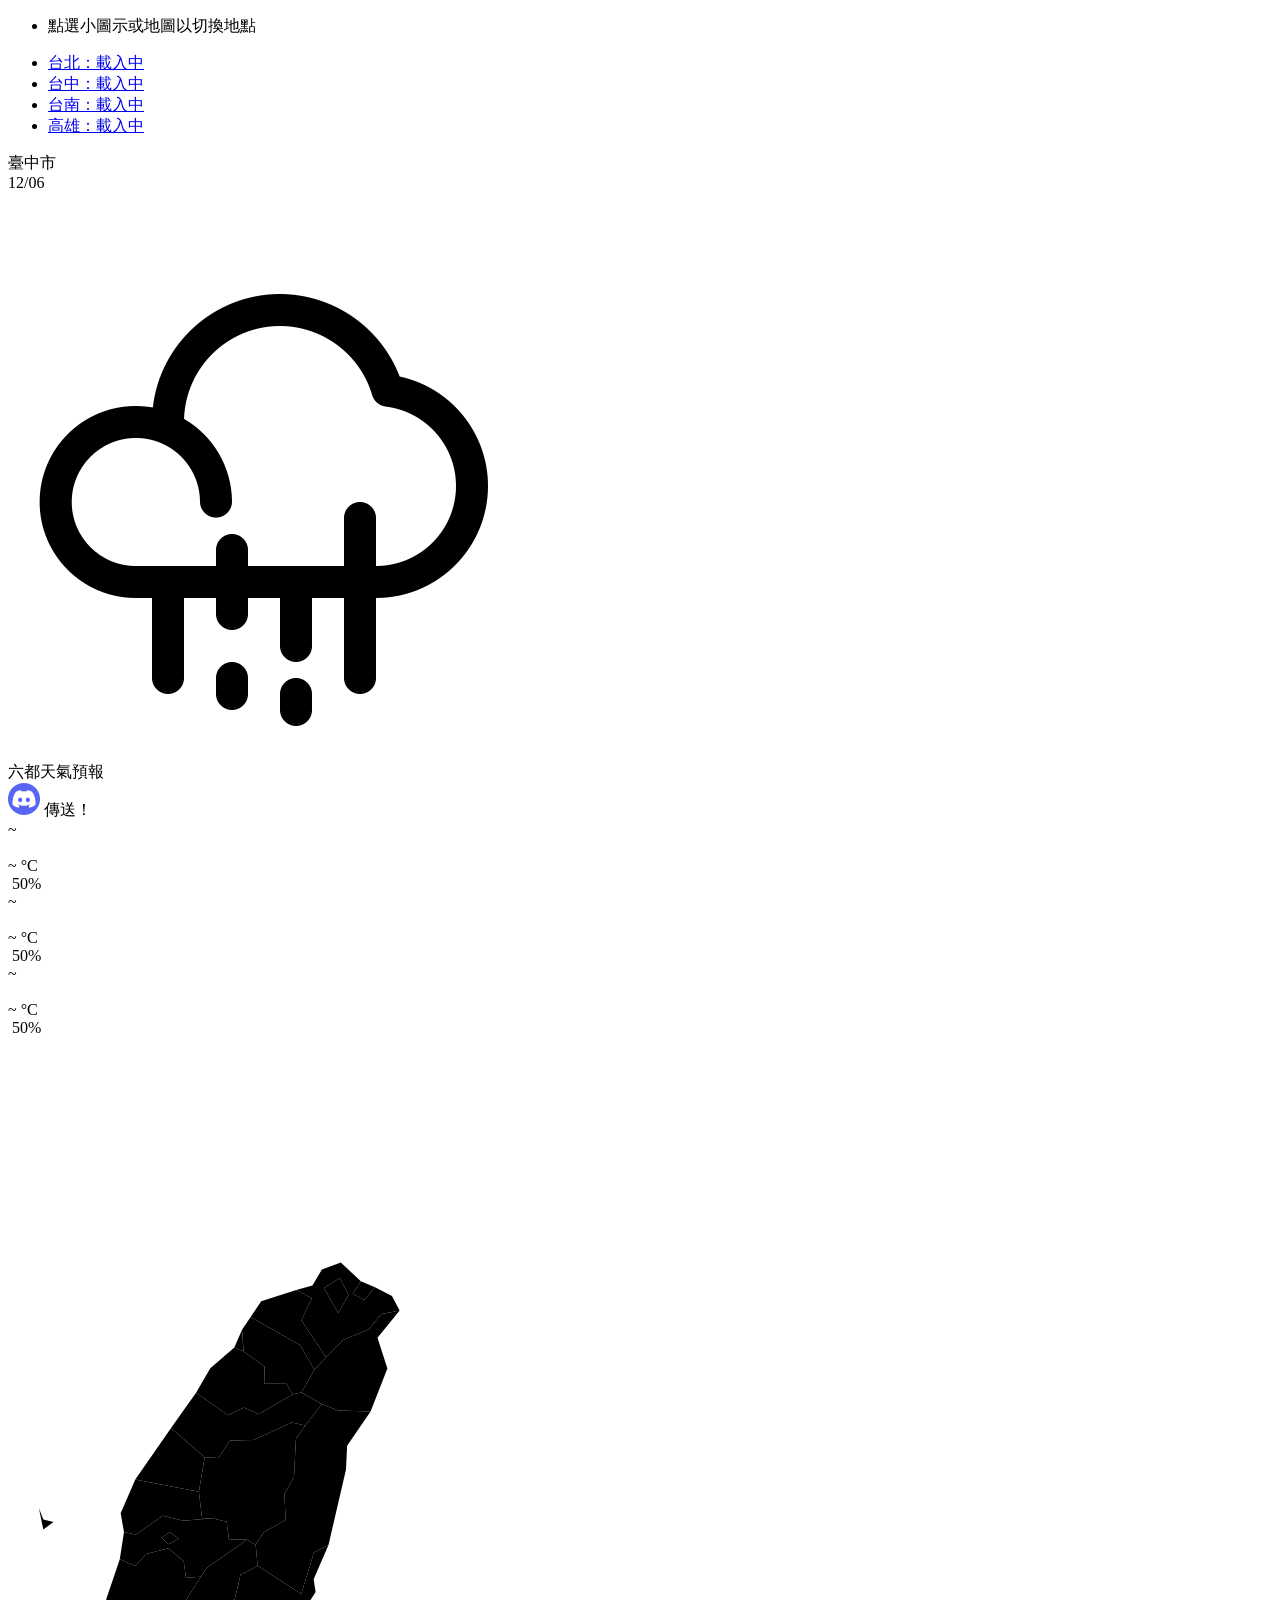
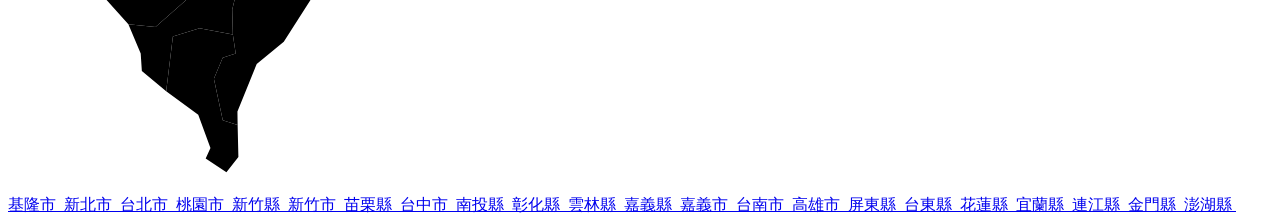
==== commit 5e81fb42: "Merge pull request #11 from Yushan1221/feature/weather Frontend: update weather layout details and d" ====
--- a/static/index.html
+++ b/static/index.html
@@ -38,12 +38,19 @@
     <div id="main-container">
       <!-- 天氣資訊區塊 (縣市、今明兩天天氣、每小時天氣圖表) -->
       <div id="weather-container" class="weather-container">
+        <!-- 縣市面板 -->
         <div id="city" class="city weather-card">
-          <div>
+          <div class="city-info">
             <div class="city-title" id="city-name"></div>
             <div class="city-date" id="city-date"></div>
+            <div class="city-circle-list">
+              <div class="city-circle-item"><img src="/static/img/01.png" alt=""></div>
+              <div class="city-circle-item"><img src="/static/img/02.png" alt=""></div>
+              <div class="city-circle-item"><img src="/static/img/08.png" alt=""></div>
+              <div class="city-circle-item"><img src="/static/img/12.png" alt=""></div>
+            </div>
             <div class="city-subtitle">六都天氣預報</div>
-            <div class="city-btn" id="dc-btn">DC傳送！</div>
+            <div class="city-btn" id="dc-btn"><img src="/static/img/discord.png" alt="discord"> 傳送！</div>
           </div>
           <div class="city-card-item">
             <div class="weather-time">
@@ -52,11 +59,12 @@
             </div>
             <div class="city-state-icon">
               <img
-                src="static/img/cloudy.png"
-                alt="cloudy"
+                src=""
+                alt=""
                 id="weather-first-icon"
               />
             </div>
+            <div class="weather-state-text" id="weather-first-state"></div>
             <div class="weather-temperature">
               <span id="weather-first-min-temp"></span> ~
               <span id="weather-first-max-temp"></span>&deg;C
@@ -64,20 +72,22 @@
             <div class="weather-rainfall"><img src="" alt="" /> 50%</div>
           </div>
         </div>
+        <!-- 天氣預測面板 -->
         <div id="weather" class="weather weather-card">
           <div class="weather-card-item">
-            <div class="weather-title">今晚明晨</div>
+            <div class="weather-title" id="weather-second-title"></div>
             <div class="weather-time">
               <span id="weather-second-min-time"></span> ~
               <span id="weather-second-max-time"></span>
             </div>
             <div class="weather-state-icon">
               <img
-                src="static/img/cloudy.png"
+                src=""
                 alt=""
                 id="weather-second-icon"
               />
             </div>
+            <div class="weather-state-text" id="weather-second-state"></div>
             <div class="weather-temperature">
               <span id="weather-second-min-temp"></span> ~
               <span id="weather-second-max-temp"></span>&deg;C
@@ -86,14 +96,15 @@
           </div>
           <div class="weather-bar"></div>
           <div class="weather-card-item">
-            <div class="weather-title">明日白天</div>
+            <div class="weather-title" id="weather-third-title"></div>
             <div class="weather-time">
               <span id="weather-third-min-time"></span> ~
               <span id="weather-third-max-time"></span>
             </div>
             <div class="weather-state-icon">
-              <img src="static/img/cloudy.png" alt="" id="weather-third-icon" />
-            </div>
+              <img src="" alt="" id="weather-third-icon" />
+            </div>
+            <div class="weather-state-text" id="weather-third-state"></div>
             <div class="weather-temperature">
               <span id="weather-third-min-temp"></span> ~
               <span id="weather-third-max-temp"></span>&deg;C
@@ -101,515 +112,515 @@
             <div class="weather-rainfall"><img src="" alt="" /> 50%</div>
           </div>
         </div>
+        <!-- 圖表 -->
         <div id="chart" class="chart weather-card">
           <canvas id="weatherChart"></canvas>
         </div>
-      </div>
-
-      <!-- 台灣縣市地圖 -->
-      <div id="map">
-        <div class="map map-wrap">
-          <?xml version="1.0"?>
-          <svg
-            class="map-svg"
-            xmlns="http://www.w3.org/2000/svg"
-            version="1.2"
-            baseProfile="tiny"
-            width="400"
-            height="600"
-            viewBox="422 49 150 310"
-            stroke-linecap="round"
-            stroke-linejoin="round"
-          >
-            <!-- 本島 -->
-            <!-- 基隆市 -->
-            <g id="keelung_city" class="map-keelung-city">
-              <path
-                class="path"
-                d="M 583.3 98.73 577.73 105.26 571.73 102.06 575.96 95.57 583.3 98.73 Z"
-              />
-            </g>
-
-            <!-- 新北市 -->
-            <g class="map-new-taipei-city">
-              <path
-                class="path"
-                d="M 575.96 95.57 571.73 102.06 577.73 105.26 583.3 98.73 592.05 103.28 596.02 110.71 586.72 112.49 579.97 120.6 566.75 126.01 557.99 134.91 545.28 115.93 550.64 104.44 542.6 100.17 550.93 97.82 555.85 89.6 565.63 86 575.96 95.57 Z M 565.11 93.96 556.86 99.09 564.34 112.15 569.62 102.62 565.11 93.96 Z"
-                fill-rule="evenodd"
-              />
-            </g>
-
-            <!-- 台北市 -->
-            <g class="map-taipei-city">
-              <path
-                class="path"
-                d="M 565.11 93.96 569.62 102.62 564.34 112.15 556.86 99.09 565.11 93.96 Z"
-              />
-            </g>
-
-            <!-- 桃園市 -->
-            <g class="map-taoyuan-city">
-              <path
-                class="path"
-                d="M 542.6 100.17 550.64 104.44 545.28 115.93 557.99 134.91 551.97 141.33 544.51 128.56 519.02 114.08 524.49 105.98 542.6 100.17 Z"
-              />
-            </g>
-
-            <!-- 新竹縣 -->
-            <g id="hsinchu_county" class="map-hsinchu-county">
-              <path
-                class="path"
-                d="M 551.97 141.33 545.28 153.09 540.79 154.06 537.54 148.64 526.07 148.63 526.2 139.65 515.38 131.87 514.58 120.75 519.02 114.08 544.51 128.56 551.97 141.33 Z"
-              />
-            </g>
-
-            <!-- 新竹市 -->
-            <g class="map-hsinchu-city">
-              <path
-                class="path"
-                d="M 515.38 131.87 510.61 129.86 514.58 120.75 515.38 131.87 Z"
-              />
-            </g>
-
-            <!-- 苗栗縣 -->
-            <g class="map-miaoli-county">
-              <path
-                class="path"
-                d="M 515.38 131.87 526.2 139.65 526.07 148.63 537.54 148.64 540.79 154.06 523.19 164.38 515.39 160.8 507.41 164.9 490.84 153.18 498.19 140.61 510.61 129.86 515.38 131.87 Z"
-              />
-            </g>
-
-            <!-- 台中市 -->
-            <g class="map-taichung-city">
-              <path
-                class="path"
-                d="M 555.8 159.1 547.27 170.14 540.39 168.6 520.32 177.7 508.29 177.89 502.48 186.92 495.28 186.53 477.91 171.42 490.84 153.18 507.41 164.9 515.39 160.8 523.19 164.38 540.79 154.06 545.28 153.09 555.8 159.1 Z"
-              />
-            </g>
-
-            <!-- 南投縣 -->
-            <g class="map-nantou-county">
-              <path
-                class="path"
-                d="M 547.27 170.14 542.44 177 541.43 196.73 536.49 205.54 537.1 218.92 525.79 225.31 521.62 231.81 517.1 229.14 507.83 229.01 506.63 219.93 499.37 218.08 493.92 218.11 492.29 204.37 495.28 186.53 502.48 186.92 508.29 177.89 520.32 177.7 540.39 168.6 547.27 170.14 Z"
-              />
-            </g>
-
-            <!-- 彰化縣 -->
-            <g class="map-changhua-county">
-              <path
-                class="path"
-                d="M 477.91 171.42 495.28 186.53 492.29 204.37 459.43 198.1 477.91 171.42 Z"
-              />
-            </g>
-
-            <!-- 雲林縣 -->
-            <g class="map-yunlin-county">
-              <path
-                class="path"
-                d="M 492.29 204.37 493.92 218.11 499.37 218.08 484.2 219.34 473.69 216.82 459.64 226.42 453.59 225.13 451.88 215.55 459.43 198.1 492.29 204.37 Z"
-              />
-            </g>
-
-            <!-- 嘉義縣 -->
-            <g class="map-chiayi-county">
-              <path
-                class="path"
-                d="M 499.37 218.08 506.63 219.93 507.83 229.01 517.1 229.14 496.45 243.61 493.31 248.31 485.6 248.85 484.44 240.22 476.48 233.53 465.11 236.51 459.47 242.72 451.42 239.26 453.59 225.13 459.64 226.42 473.69 216.82 484.2 219.34 499.37 218.08 Z M 477.2 225.33 472.97 228.13 476.58 231.48 482.03 228.72 477.2 225.33 Z"
-                fill-rule="evenodd"
-              />
-            </g>
-
-            <!-- 嘉義市 -->
-            <g class="map-chiayi-city">
-              <path
-                class="path"
-                d="M 477.2 225.33 482.03 228.72 476.58 231.48 472.97 228.13 477.2 225.33 Z"
-              />
-            </g>
-
-            <!-- 台南市 -->
-            <g class="map-tainan-city">
-              <path
-                class="path"
-                d="M 493.31 248.31 485.57 260.49 469.86 274.29 455.86 272.79 444.37 260 451.42 239.26 459.47 242.72 465.11 236.51 476.48 233.53 484.44 240.22 485.6 248.85 493.31 248.31 Z"
-              />
-            </g>
-
-            <!-- 高雄市 -->
-            <g class="map-kaohsiung-city">
-              <path
-                class="path"
-                d="M 521.62 231.81 522.65 242.63 513.81 247.29 509.53 265.25 509.83 278.16 492.65 274.86 478.86 279.13 475.39 307.45 462.82 297.03 462.23 288 455.86 272.79 469.86 274.29 485.57 260.49 493.31 248.31 496.45 243.61 517.1 229.14 521.62 231.81 Z"
-              />
-            </g>
-
-            <!-- 屏東縣 -->
-            <g class="map-pingtung-county">
-              <path
-                class="path"
-                d="M 509.83 278.16 511.31 288.02 504.6 290.2 500.04 300.97 504.64 322.49 512.31 324.84 512.7 341.43 506.52 349.26 495.8 342.25 498.27 336.83 491.96 319.65 475.39 307.45 478.86 279.13 492.65 274.86 509.83 278.16 Z"
-              />
-            </g>
-
-            <!-- 台東縣 -->
-            <g class="map-taitung-county">
-              <path
-                class="path"
-                d="M 559.25 231.85 551.58 249.6 552.6 256.18 536.16 281.84 522.17 293.32 512.21 317.94 512.31 324.84 504.64 322.49 500.04 300.97 504.6 290.2 511.31 288.02 509.83 278.16 509.53 265.25 513.81 247.29 522.65 242.63 545.15 257.23 551.73 235.74 559.25 231.85 Z"
-              />
-            </g>
-
-            <!-- 花蓮縣 -->
-            <g class="map-hualien-county">
-              <path
-                class="path"
-                d="M 581 162.96 568.87 180.62 568.31 192.85 559.25 231.85 551.73 235.74 545.15 257.23 522.65 242.63 521.62 231.81 525.79 225.31 537.1 218.92 536.49 205.54 541.43 196.73 542.44 177 547.27 170.14 555.8 159.1 564.25 162.39 581 162.96 Z"
-              />
-            </g>
-
-            <!-- 宜蘭縣 -->
-            <g class="map-yilan-county">
-              <path
-                class="path"
-                d="M 596.02 110.71 584.57 124.78 589.68 140.71 581 162.96 564.25 162.39 555.8 159.1 545.28 153.09 551.97 141.33 557.99 134.91 566.75 126.01 579.97 120.6 586.72 112.49 596.02 110.71 Z"
-              />
-            </g>
-
-            <!-- 離島 -->
-            <!-- 連江縣 -->
-            <g class="island map-lienchiang-county">
-              <path
-                class="path"
-                d="M 441.9 12.51 442.7 13.42 441.9 14.09 440.87 13.53 441.9 12.51 Z"
-              />
-            </g>
-
-            <!-- 金門縣 -->
-            <g class="island map-kinmen-county">
-              <path
-                class="path"
-                d="M 317.87 145.99 322.95 152.16 308.94 156.68 317.87 145.99 Z"
-              />
-            </g>
-
-            <!-- 澎湖縣 -->
-            <g class="island map-penghu-county">
-              <path
-                class="path"
-                d="M 409.66 212.94 411.92 218.77 417.19 220.08 411.9 223.86 409.66 212.94 Z"
-              />
-            </g>
-          </svg>
-          <!-- 天氣 icon -->
-          <div class="weather_data" id="map-weather-overlay">
-            <!-- 基隆市 -->
-            <a
-              href="javascript:void(0)"
-              role="button"
-              class="icon_zone"
-              data-city="基隆市"
-              data-target=".map-keelung-city"
-              style="left: 100%; top: 12%"
+        <!-- 台灣縣市地圖 -->
+        <div id="map">
+          <div class="map map-wrap">
+            <?xml version="1.0"?>
+            <svg
+              class="map-svg"
+              xmlns="http://www.w3.org/2000/svg"
+              version="1.2"
+              baseProfile="tiny"
+              width="400"
+              height="600"
+              viewBox="422 49 150 310"
+              stroke-linecap="round"
+              stroke-linejoin="round"
             >
-              <span class="city">基隆市</span>
-              <span class="desc"></span>
-              <img src="" alt="" />
-            </a>
-
-            <!-- 新北市 -->
-            <a
-              href="javascript:void(0)"
-              role="button"
-              class="icon_zone"
-              data-city="新北市"
-              data-target=".map-new-taipei-city"
-              style="left: 74%; top: 6%"
-            >
-              <span class="city">新北市</span>
-              <span class="desc"></span>
-              <img src="" alt="" />
-            </a>
-
-            <!-- 台北市 -->
-            <a
-              href="javascript:void(0)"
-              role="button"
-              class="icon_zone"
-              data-city="臺北市"
-              data-target=".map-taipei-city"
-              style="left: 88%; top: 5%"
-            >
-              <span class="city">台北市</span>
-              <span class="desc"></span>
-              <img src="" alt="" />
-            </a>
-
-            <!-- 桃園市 -->
-            <a
-              href="javascript:void(0)"
-              role="button"
-              class="icon_zone"
-              data-city="桃園市"
-              data-target=".map-taoyuan-city"
-              style="left: 61%; top: 12%"
-            >
-              <span class="city">桃園市</span>
-              <span class="desc"></span>
-              <img src="" alt="" />
-            </a>
-
-            <!-- 新竹縣 -->
-            <a
-              href="javascript:void(0)"
-              role="button"
-              class="icon_zone"
-              data-city="新竹縣"
-              data-target=".map-hsinchu-county"
-              style="left: 50%; top: 18%"
-            >
-              <span class="city">新竹縣</span>
-              <span class="desc"></span>
-              <img src="" alt="" />
-            </a>
-
-            <!-- 新竹市 -->
-            <a
-              href="javascript:void(0)"
-              role="button"
-              class="icon_zone"
-              data-city="新竹市"
-              data-target=".map-hsinchu-city"
-              style="left: 37%; top: 18%"
-            >
-              <span class="city">新竹市</span>
-              <span class="desc"></span>
-              <img src="" alt="" />
-            </a>
-
-            <!-- 苗栗縣 -->
-            <a
-              href="javascript:void(0)"
-              role="button"
-              class="icon_zone"
-              data-city="苗栗縣"
-              data-target=".map-miaoli-county"
-              style="left: 40%; top: 27%"
-            >
-              <span class="city">苗栗縣</span>
-              <span class="desc"></span>
-              <img src="" alt="" />
-            </a>
-
-            <!-- 台中市 -->
-            <a
-              href="javascript:void(0)"
-              role="button"
-              class="icon_zone"
-              data-city="臺中市"
-              data-target=".map-taichung-city"
-              style="left: 32%; top: 35%"
-            >
-              <span class="city">台中市</span>
-              <span class="desc"></span>
-              <img src="" alt="" />
-            </a>
-
-            <!-- 南投縣 -->
-            <a
-              href="javascript:void(0)"
-              role="button"
-              class="icon_zone"
-              data-city="南投縣"
-              data-target=".map-nantou-county"
-              style="left: 62%; top: 47%"
-            >
-              <span class="city">南投縣</span>
-              <span class="desc"></span>
-              <img src="" alt="" />
-            </a>
-
-            <!-- 彰化縣 -->
-            <a
-              href="javascript:void(0)"
-              role="button"
-              class="icon_zone"
-              data-city="彰化縣"
-              data-target=".map-changhua-county"
-              style="left: 23%; top: 43%"
-            >
-              <span class="city">彰化縣</span>
-              <span class="desc"></span>
-              <img src="" alt="" />
-            </a>
-
-            <!-- 雲林縣 -->
-            <a
-              href="javascript:void(0)"
-              role="button"
-              class="icon_zone"
-              data-city="雲林縣"
-              data-target=".map-yunlin-county"
-              style="left: 18%; top: 51.5%"
-            >
-              <span class="city">雲林縣</span>
-              <span class="desc"></span>
-              <img src="" alt="" />
-            </a>
-
-            <!-- 嘉義縣 -->
-            <a
-              href="javascript:void(0)"
-              role="button"
-              class="icon_zone"
-              data-city="嘉義縣"
-              data-target=".map-chiayi-county"
-              style="left: 17%; top: 61%"
-            >
-              <span class="city">嘉義縣</span>
-              <span class="desc"></span>
-              <img src="" alt="" />
-            </a>
-
-            <!-- 嘉義市 -->
-            <a
-              href="javascript:void(0)"
-              role="button"
-              class="icon_zone"
-              data-city="嘉義市"
-              data-target=".map-chiayi-city"
-              style="left: 4%; top: 61%"
-            >
-              <span class="city">嘉義市</span>
-              <span class="desc"></span>
-              <img src="" alt="" />
-            </a>
-
-            <!-- 台南市 -->
-            <a
-              href="javascript:void(0)"
-              role="button"
-              class="icon_zone"
-              data-city="臺南市"
-              data-target=".map-tainan-city"
-              style="left: 18%; top: 71%"
-            >
-              <span class="city">台南市</span>
-              <span class="desc"></span>
-              <img src="" alt="" />
-            </a>
-
-            <!-- 高雄市 -->
-            <a
-              href="javascript:void(0)"
-              role="button"
-              class="icon_zone"
-              data-city="高雄市"
-              data-target=".map-kaohsiung-city"
-              style="left: 25%; top: 80%"
-            >
-              <span class="city">高雄市</span>
-              <span class="desc"></span>
-              <img src="" alt="" />
-            </a>
-
-            <!-- 屏東縣 -->
-            <a
-              href="javascript:void(0)"
-              role="button"
-              class="icon_zone"
-              data-city="屏東縣"
-              data-target=".map-pingtung-county"
-              style="left: 39%; top: 90%"
-            >
-              <span class="city">屏東縣</span>
-              <span class="desc"></span>
-              <img src="" alt="" />
-            </a>
-
-            <!-- 台東縣 -->
-            <a
-              href="javascript:void(0)"
-              role="button"
-              class="icon_zone"
-              data-city="臺東縣"
-              data-target=".map-taitung-county"
-              style="left: 72%; top: 80%"
-            >
-              <span class="city">台東縣</span>
-              <span class="desc"></span>
-              <img src="" alt="" />
-            </a>
-
-            <!-- 花蓮縣 -->
-            <a
-              href="javascript:void(0)"
-              role="button"
-              class="icon_zone"
-              data-city="花蓮縣"
-              data-target=".map-hualien-county"
-              style="left: 92%; top: 50%"
-            >
-              <span class="city">花蓮縣</span>
-              <span class="desc"></span>
-              <img src="" alt="" />
-            </a>
-
-            <!-- 宜蘭縣 -->
-            <a
-              href="javascript:void(0)"
-              role="button"
-              class="icon_zone"
-              data-city="宜蘭縣"
-              data-target=".map-yilan-county"
-              style="left: 103%; top: 30%"
-            >
-              <span class="city">宜蘭縣</span>
-              <span class="desc"></span>
-              <img src="" alt="" />
-            </a>
-
-            <!-- 連江縣 -->
-            <a
-              href="javascript:void(0)"
-              role="button"
-              class="icon_zone"
-              data-city="連江縣"
-              data-target=".map-lienchiang-county"
-              style="left: 12%; top: 10%"
-            >
-              <span class="city">連江縣</span>
-              <span class="desc"></span>
-              <img src="" alt="" />
-            </a>
-
-            <!-- 金門縣 -->
-            <a
-              href="javascript:void(0)"
-              role="button"
-              class="icon_zone"
-              data-city="金門縣"
-              data-target=".map-kinmen-county"
-              style="left: 4%; top: 23%"
-            >
-              <span class="city">金門縣</span>
-              <span class="desc"></span>
-              <img src="" alt="" />
-            </a>
-
-            <!-- 澎湖縣 -->
-            <a
-              href="javascript:void(0)"
-              role="button"
-              class="icon_zone"
-              data-city="澎湖縣"
-              data-target=".map-penghu-county"
-              style="left: 2%; top: 37%"
-            >
-              <span class="city">澎湖縣</span>
-              <span class="desc"></span>
-              <img src="" alt="" />
-            </a>
+              <!-- 本島 -->
+              <!-- 基隆市 -->
+              <g id="keelung_city" class="map-keelung-city">
+                <path
+                  class="path"
+                  d="M 583.3 98.73 577.73 105.26 571.73 102.06 575.96 95.57 583.3 98.73 Z"
+                />
+              </g>
+
+              <!-- 新北市 -->
+              <g class="map-new-taipei-city">
+                <path
+                  class="path"
+                  d="M 575.96 95.57 571.73 102.06 577.73 105.26 583.3 98.73 592.05 103.28 596.02 110.71 586.72 112.49 579.97 120.6 566.75 126.01 557.99 134.91 545.28 115.93 550.64 104.44 542.6 100.17 550.93 97.82 555.85 89.6 565.63 86 575.96 95.57 Z M 565.11 93.96 556.86 99.09 564.34 112.15 569.62 102.62 565.11 93.96 Z"
+                  fill-rule="evenodd"
+                />
+              </g>
+
+              <!-- 台北市 -->
+              <g class="map-taipei-city">
+                <path
+                  class="path"
+                  d="M 565.11 93.96 569.62 102.62 564.34 112.15 556.86 99.09 565.11 93.96 Z"
+                />
+              </g>
+
+              <!-- 桃園市 -->
+              <g class="map-taoyuan-city">
+                <path
+                  class="path"
+                  d="M 542.6 100.17 550.64 104.44 545.28 115.93 557.99 134.91 551.97 141.33 544.51 128.56 519.02 114.08 524.49 105.98 542.6 100.17 Z"
+                />
+              </g>
+
+              <!-- 新竹縣 -->
+              <g id="hsinchu_county" class="map-hsinchu-county">
+                <path
+                  class="path"
+                  d="M 551.97 141.33 545.28 153.09 540.79 154.06 537.54 148.64 526.07 148.63 526.2 139.65 515.38 131.87 514.58 120.75 519.02 114.08 544.51 128.56 551.97 141.33 Z"
+                />
+              </g>
+
+              <!-- 新竹市 -->
+              <g class="map-hsinchu-city">
+                <path
+                  class="path"
+                  d="M 515.38 131.87 510.61 129.86 514.58 120.75 515.38 131.87 Z"
+                />
+              </g>
+
+              <!-- 苗栗縣 -->
+              <g class="map-miaoli-county">
+                <path
+                  class="path"
+                  d="M 515.38 131.87 526.2 139.65 526.07 148.63 537.54 148.64 540.79 154.06 523.19 164.38 515.39 160.8 507.41 164.9 490.84 153.18 498.19 140.61 510.61 129.86 515.38 131.87 Z"
+                />
+              </g>
+
+              <!-- 台中市 -->
+              <g class="map-taichung-city">
+                <path
+                  class="path"
+                  d="M 555.8 159.1 547.27 170.14 540.39 168.6 520.32 177.7 508.29 177.89 502.48 186.92 495.28 186.53 477.91 171.42 490.84 153.18 507.41 164.9 515.39 160.8 523.19 164.38 540.79 154.06 545.28 153.09 555.8 159.1 Z"
+                />
+              </g>
+
+              <!-- 南投縣 -->
+              <g class="map-nantou-county">
+                <path
+                  class="path"
+                  d="M 547.27 170.14 542.44 177 541.43 196.73 536.49 205.54 537.1 218.92 525.79 225.31 521.62 231.81 517.1 229.14 507.83 229.01 506.63 219.93 499.37 218.08 493.92 218.11 492.29 204.37 495.28 186.53 502.48 186.92 508.29 177.89 520.32 177.7 540.39 168.6 547.27 170.14 Z"
+                />
+              </g>
+
+              <!-- 彰化縣 -->
+              <g class="map-changhua-county">
+                <path
+                  class="path"
+                  d="M 477.91 171.42 495.28 186.53 492.29 204.37 459.43 198.1 477.91 171.42 Z"
+                />
+              </g>
+
+              <!-- 雲林縣 -->
+              <g class="map-yunlin-county">
+                <path
+                  class="path"
+                  d="M 492.29 204.37 493.92 218.11 499.37 218.08 484.2 219.34 473.69 216.82 459.64 226.42 453.59 225.13 451.88 215.55 459.43 198.1 492.29 204.37 Z"
+                />
+              </g>
+
+              <!-- 嘉義縣 -->
+              <g class="map-chiayi-county">
+                <path
+                  class="path"
+                  d="M 499.37 218.08 506.63 219.93 507.83 229.01 517.1 229.14 496.45 243.61 493.31 248.31 485.6 248.85 484.44 240.22 476.48 233.53 465.11 236.51 459.47 242.72 451.42 239.26 453.59 225.13 459.64 226.42 473.69 216.82 484.2 219.34 499.37 218.08 Z M 477.2 225.33 472.97 228.13 476.58 231.48 482.03 228.72 477.2 225.33 Z"
+                  fill-rule="evenodd"
+                />
+              </g>
+
+              <!-- 嘉義市 -->
+              <g class="map-chiayi-city">
+                <path
+                  class="path"
+                  d="M 477.2 225.33 482.03 228.72 476.58 231.48 472.97 228.13 477.2 225.33 Z"
+                />
+              </g>
+
+              <!-- 台南市 -->
+              <g class="map-tainan-city">
+                <path
+                  class="path"
+                  d="M 493.31 248.31 485.57 260.49 469.86 274.29 455.86 272.79 444.37 260 451.42 239.26 459.47 242.72 465.11 236.51 476.48 233.53 484.44 240.22 485.6 248.85 493.31 248.31 Z"
+                />
+              </g>
+
+              <!-- 高雄市 -->
+              <g class="map-kaohsiung-city">
+                <path
+                  class="path"
+                  d="M 521.62 231.81 522.65 242.63 513.81 247.29 509.53 265.25 509.83 278.16 492.65 274.86 478.86 279.13 475.39 307.45 462.82 297.03 462.23 288 455.86 272.79 469.86 274.29 485.57 260.49 493.31 248.31 496.45 243.61 517.1 229.14 521.62 231.81 Z"
+                />
+              </g>
+
+              <!-- 屏東縣 -->
+              <g class="map-pingtung-county">
+                <path
+                  class="path"
+                  d="M 509.83 278.16 511.31 288.02 504.6 290.2 500.04 300.97 504.64 322.49 512.31 324.84 512.7 341.43 506.52 349.26 495.8 342.25 498.27 336.83 491.96 319.65 475.39 307.45 478.86 279.13 492.65 274.86 509.83 278.16 Z"
+                />
+              </g>
+
+              <!-- 台東縣 -->
+              <g class="map-taitung-county">
+                <path
+                  class="path"
+                  d="M 559.25 231.85 551.58 249.6 552.6 256.18 536.16 281.84 522.17 293.32 512.21 317.94 512.31 324.84 504.64 322.49 500.04 300.97 504.6 290.2 511.31 288.02 509.83 278.16 509.53 265.25 513.81 247.29 522.65 242.63 545.15 257.23 551.73 235.74 559.25 231.85 Z"
+                />
+              </g>
+
+              <!-- 花蓮縣 -->
+              <g class="map-hualien-county">
+                <path
+                  class="path"
+                  d="M 581 162.96 568.87 180.62 568.31 192.85 559.25 231.85 551.73 235.74 545.15 257.23 522.65 242.63 521.62 231.81 525.79 225.31 537.1 218.92 536.49 205.54 541.43 196.73 542.44 177 547.27 170.14 555.8 159.1 564.25 162.39 581 162.96 Z"
+                />
+              </g>
+
+              <!-- 宜蘭縣 -->
+              <g class="map-yilan-county">
+                <path
+                  class="path"
+                  d="M 596.02 110.71 584.57 124.78 589.68 140.71 581 162.96 564.25 162.39 555.8 159.1 545.28 153.09 551.97 141.33 557.99 134.91 566.75 126.01 579.97 120.6 586.72 112.49 596.02 110.71 Z"
+                />
+              </g>
+
+              <!-- 離島 -->
+              <!-- 連江縣 -->
+              <g class="island map-lienchiang-county">
+                <path
+                  class="path"
+                  d="M 441.9 12.51 442.7 13.42 441.9 14.09 440.87 13.53 441.9 12.51 Z"
+                />
+              </g>
+
+              <!-- 金門縣 -->
+              <g class="island map-kinmen-county">
+                <path
+                  class="path"
+                  d="M 317.87 145.99 322.95 152.16 308.94 156.68 317.87 145.99 Z"
+                />
+              </g>
+
+              <!-- 澎湖縣 -->
+              <g class="island map-penghu-county">
+                <path
+                  class="path"
+                  d="M 409.66 212.94 411.92 218.77 417.19 220.08 411.9 223.86 409.66 212.94 Z"
+                />
+              </g>
+            </svg>
+            <!-- 天氣 icon -->
+            <div class="weather_data" id="map-weather-overlay">
+              <!-- 基隆市 -->
+              <a
+                href="javascript:void(0)"
+                role="button"
+                class="icon_zone"
+                data-city="基隆市"
+                data-target=".map-keelung-city"
+                style="left: 100%; top: 12%"
+              >
+                <span class="city">基隆市</span>
+                <span class="desc"></span>
+                <img src="" alt="" />
+              </a>
+
+              <!-- 新北市 -->
+              <a
+                href="javascript:void(0)"
+                role="button"
+                class="icon_zone"
+                data-city="新北市"
+                data-target=".map-new-taipei-city"
+                style="left: 74%; top: 6%"
+              >
+                <span class="city">新北市</span>
+                <span class="desc"></span>
+                <img src="" alt="" />
+              </a>
+
+              <!-- 台北市 -->
+              <a
+                href="javascript:void(0)"
+                role="button"
+                class="icon_zone"
+                data-city="臺北市"
+                data-target=".map-taipei-city"
+                style="left: 88%; top: 5%"
+              >
+                <span class="city">台北市</span>
+                <span class="desc"></span>
+                <img src="" alt="" />
+              </a>
+
+              <!-- 桃園市 -->
+              <a
+                href="javascript:void(0)"
+                role="button"
+                class="icon_zone"
+                data-city="桃園市"
+                data-target=".map-taoyuan-city"
+                style="left: 61%; top: 12%"
+              >
+                <span class="city">桃園市</span>
+                <span class="desc"></span>
+                <img src="" alt="" />
+              </a>
+
+              <!-- 新竹縣 -->
+              <a
+                href="javascript:void(0)"
+                role="button"
+                class="icon_zone"
+                data-city="新竹縣"
+                data-target=".map-hsinchu-county"
+                style="left: 50%; top: 18%"
+              >
+                <span class="city">新竹縣</span>
+                <span class="desc"></span>
+                <img src="" alt="" />
+              </a>
+
+              <!-- 新竹市 -->
+              <a
+                href="javascript:void(0)"
+                role="button"
+                class="icon_zone"
+                data-city="新竹市"
+                data-target=".map-hsinchu-city"
+                style="left: 37%; top: 18%"
+              >
+                <span class="city">新竹市</span>
+                <span class="desc"></span>
+                <img src="" alt="" />
+              </a>
+
+              <!-- 苗栗縣 -->
+              <a
+                href="javascript:void(0)"
+                role="button"
+                class="icon_zone"
+                data-city="苗栗縣"
+                data-target=".map-miaoli-county"
+                style="left: 40%; top: 27%"
+              >
+                <span class="city">苗栗縣</span>
+                <span class="desc"></span>
+                <img src="" alt="" />
+              </a>
+
+              <!-- 台中市 -->
+              <a
+                href="javascript:void(0)"
+                role="button"
+                class="icon_zone"
+                data-city="臺中市"
+                data-target=".map-taichung-city"
+                style="left: 32%; top: 35%"
+              >
+                <span class="city">台中市</span>
+                <span class="desc"></span>
+                <img src="" alt="" />
+              </a>
+
+              <!-- 南投縣 -->
+              <a
+                href="javascript:void(0)"
+                role="button"
+                class="icon_zone"
+                data-city="南投縣"
+                data-target=".map-nantou-county"
+                style="left: 62%; top: 47%"
+              >
+                <span class="city">南投縣</span>
+                <span class="desc"></span>
+                <img src="" alt="" />
+              </a>
+
+              <!-- 彰化縣 -->
+              <a
+                href="javascript:void(0)"
+                role="button"
+                class="icon_zone"
+                data-city="彰化縣"
+                data-target=".map-changhua-county"
+                style="left: 23%; top: 43%"
+              >
+                <span class="city">彰化縣</span>
+                <span class="desc"></span>
+                <img src="" alt="" />
+              </a>
+
+              <!-- 雲林縣 -->
+              <a
+                href="javascript:void(0)"
+                role="button"
+                class="icon_zone"
+                data-city="雲林縣"
+                data-target=".map-yunlin-county"
+                style="left: 18%; top: 51.5%"
+              >
+                <span class="city">雲林縣</span>
+                <span class="desc"></span>
+                <img src="" alt="" />
+              </a>
+
+              <!-- 嘉義縣 -->
+              <a
+                href="javascript:void(0)"
+                role="button"
+                class="icon_zone"
+                data-city="嘉義縣"
+                data-target=".map-chiayi-county"
+                style="left: 17%; top: 61%"
+              >
+                <span class="city">嘉義縣</span>
+                <span class="desc"></span>
+                <img src="" alt="" />
+              </a>
+
+              <!-- 嘉義市 -->
+              <a
+                href="javascript:void(0)"
+                role="button"
+                class="icon_zone"
+                data-city="嘉義市"
+                data-target=".map-chiayi-city"
+                style="left: 4%; top: 61%"
+              >
+                <span class="city">嘉義市</span>
+                <span class="desc"></span>
+                <img src="" alt="" />
+              </a>
+
+              <!-- 台南市 -->
+              <a
+                href="javascript:void(0)"
+                role="button"
+                class="icon_zone"
+                data-city="臺南市"
+                data-target=".map-tainan-city"
+                style="left: 18%; top: 71%"
+              >
+                <span class="city">台南市</span>
+                <span class="desc"></span>
+                <img src="" alt="" />
+              </a>
+
+              <!-- 高雄市 -->
+              <a
+                href="javascript:void(0)"
+                role="button"
+                class="icon_zone"
+                data-city="高雄市"
+                data-target=".map-kaohsiung-city"
+                style="left: 25%; top: 80%"
+              >
+                <span class="city">高雄市</span>
+                <span class="desc"></span>
+                <img src="" alt="" />
+              </a>
+
+              <!-- 屏東縣 -->
+              <a
+                href="javascript:void(0)"
+                role="button"
+                class="icon_zone"
+                data-city="屏東縣"
+                data-target=".map-pingtung-county"
+                style="left: 39%; top: 90%"
+              >
+                <span class="city">屏東縣</span>
+                <span class="desc"></span>
+                <img src="" alt="" />
+              </a>
+
+              <!-- 台東縣 -->
+              <a
+                href="javascript:void(0)"
+                role="button"
+                class="icon_zone"
+                data-city="臺東縣"
+                data-target=".map-taitung-county"
+                style="left: 72%; top: 80%"
+              >
+                <span class="city">台東縣</span>
+                <span class="desc"></span>
+                <img src="" alt="" />
+              </a>
+
+              <!-- 花蓮縣 -->
+              <a
+                href="javascript:void(0)"
+                role="button"
+                class="icon_zone"
+                data-city="花蓮縣"
+                data-target=".map-hualien-county"
+                style="left: 92%; top: 50%"
+              >
+                <span class="city">花蓮縣</span>
+                <span class="desc"></span>
+                <img src="" alt="" />
+              </a>
+
+              <!-- 宜蘭縣 -->
+              <a
+                href="javascript:void(0)"
+                role="button"
+                class="icon_zone"
+                data-city="宜蘭縣"
+                data-target=".map-yilan-county"
+                style="left: 103%; top: 30%"
+              >
+                <span class="city">宜蘭縣</span>
+                <span class="desc"></span>
+                <img src="" alt="" />
+              </a>
+
+              <!-- 連江縣 -->
+              <a
+                href="javascript:void(0)"
+                role="button"
+                class="icon_zone"
+                data-city="連江縣"
+                data-target=".map-lienchiang-county"
+                style="left: 12%; top: 10%"
+              >
+                <span class="city">連江縣</span>
+                <span class="desc"></span>
+                <img src="" alt="" />
+              </a>
+
+              <!-- 金門縣 -->
+              <a
+                href="javascript:void(0)"
+                role="button"
+                class="icon_zone"
+                data-city="金門縣"
+                data-target=".map-kinmen-county"
+                style="left: 4%; top: 23%"
+              >
+                <span class="city">金門縣</span>
+                <span class="desc"></span>
+                <img src="" alt="" />
+              </a>
+
+              <!-- 澎湖縣 -->
+              <a
+                href="javascript:void(0)"
+                role="button"
+                class="icon_zone"
+                data-city="澎湖縣"
+                data-target=".map-penghu-county"
+                style="left: 2%; top: 37%"
+              >
+                <span class="city">澎湖縣</span>
+                <span class="desc"></span>
+                <img src="" alt="" />
+              </a>
+            </div>
           </div>
         </div>
       </div>
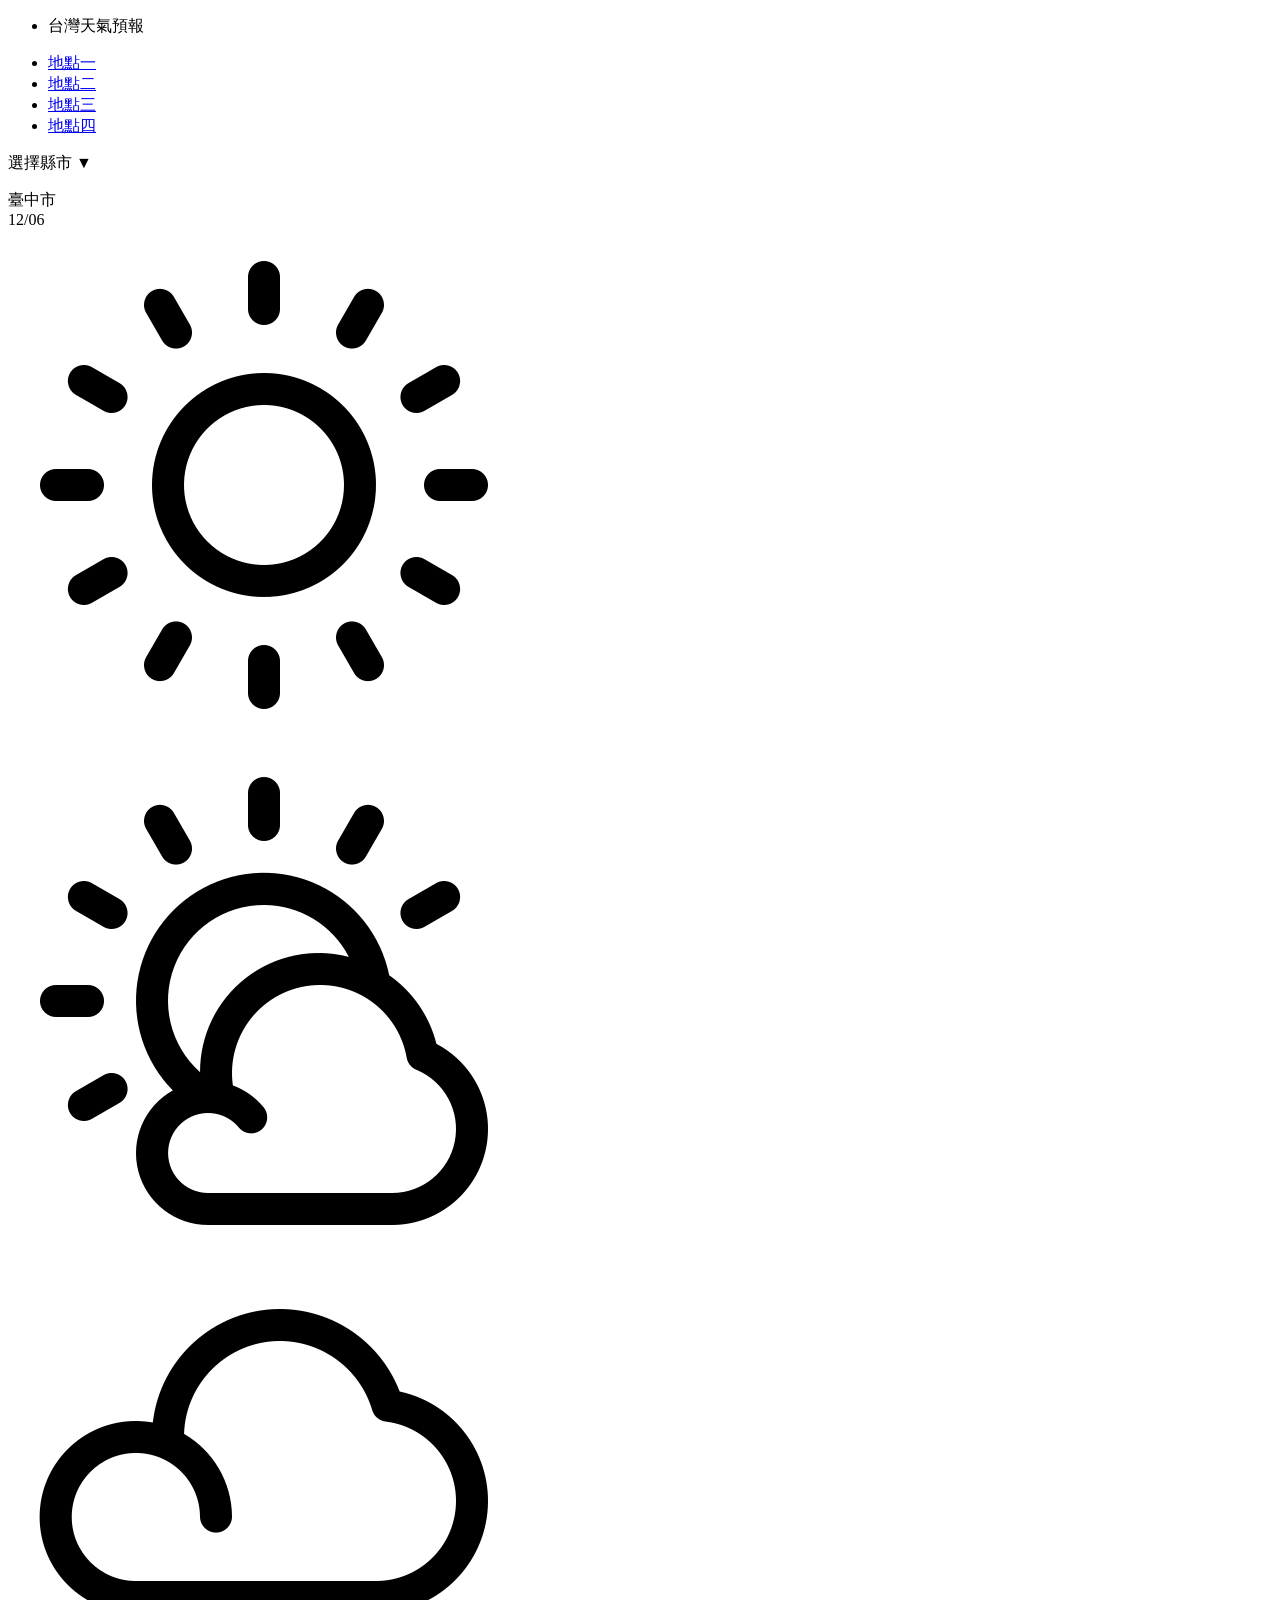
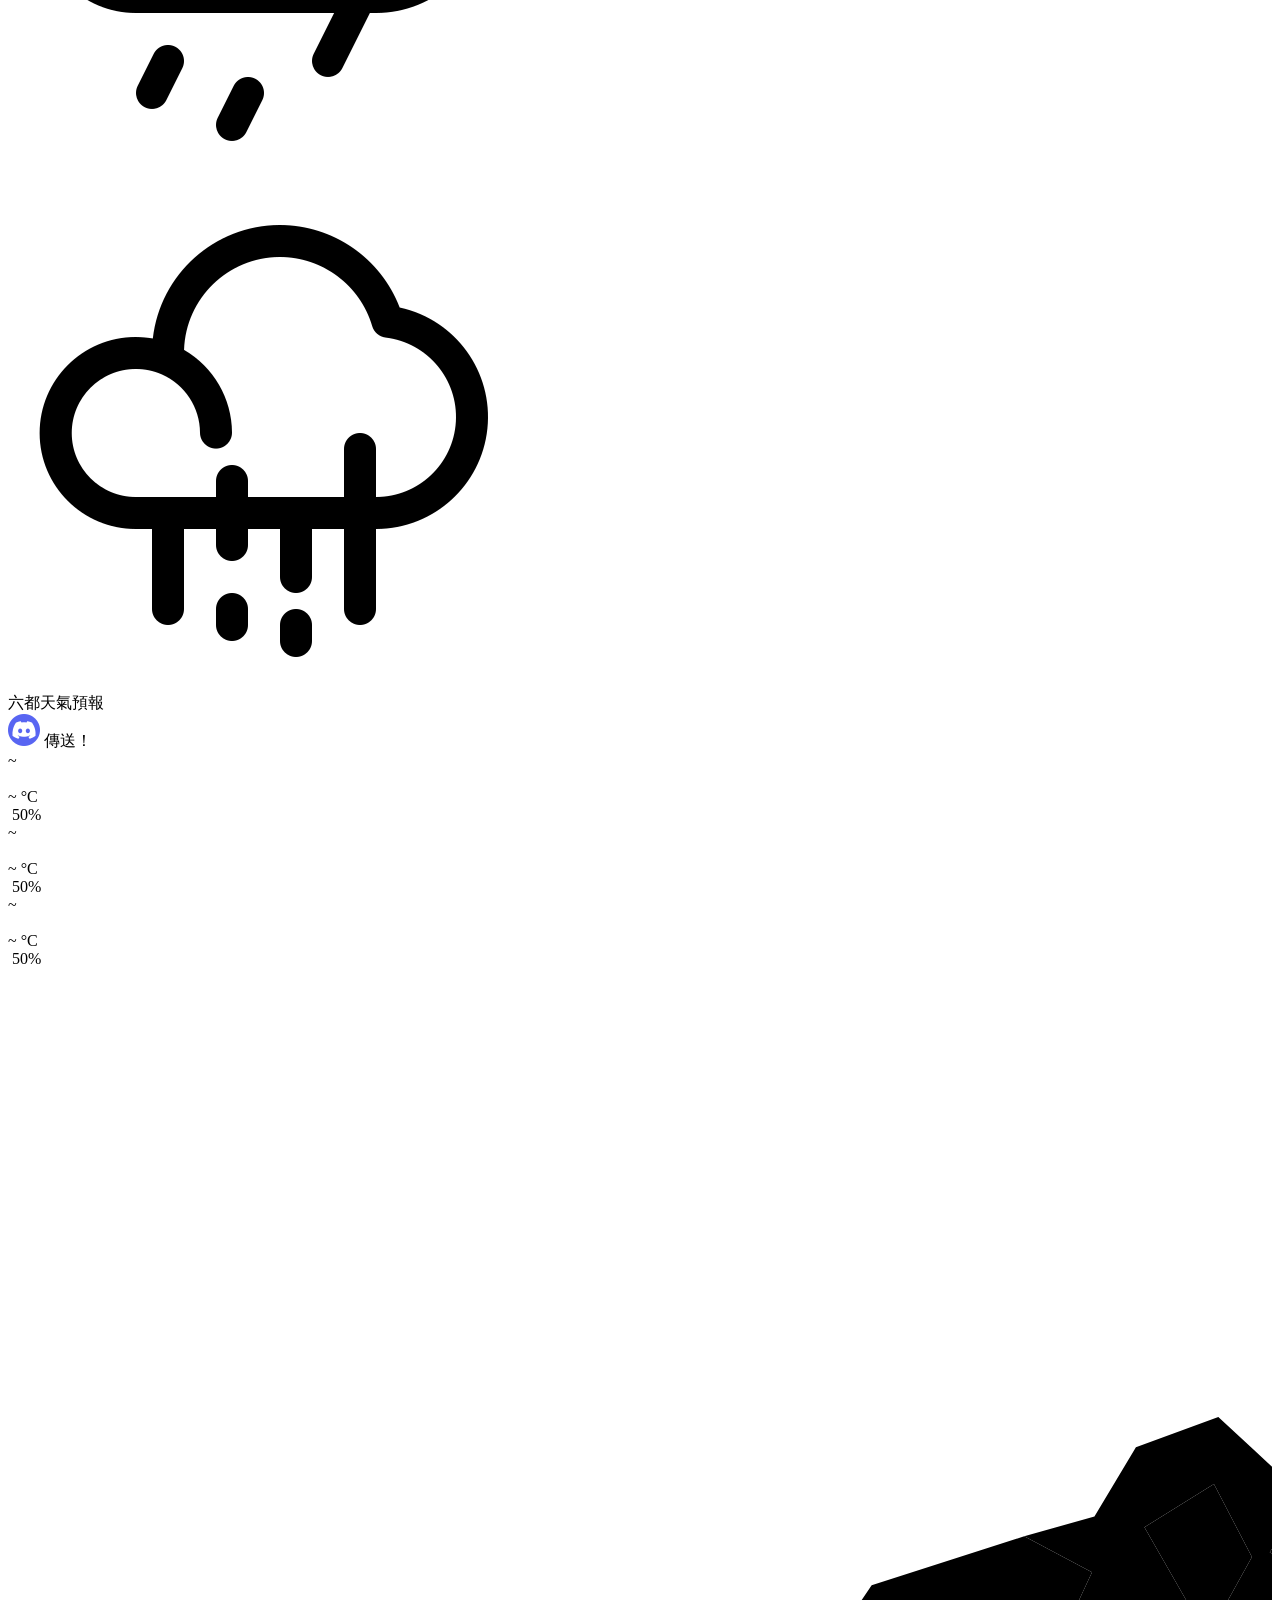
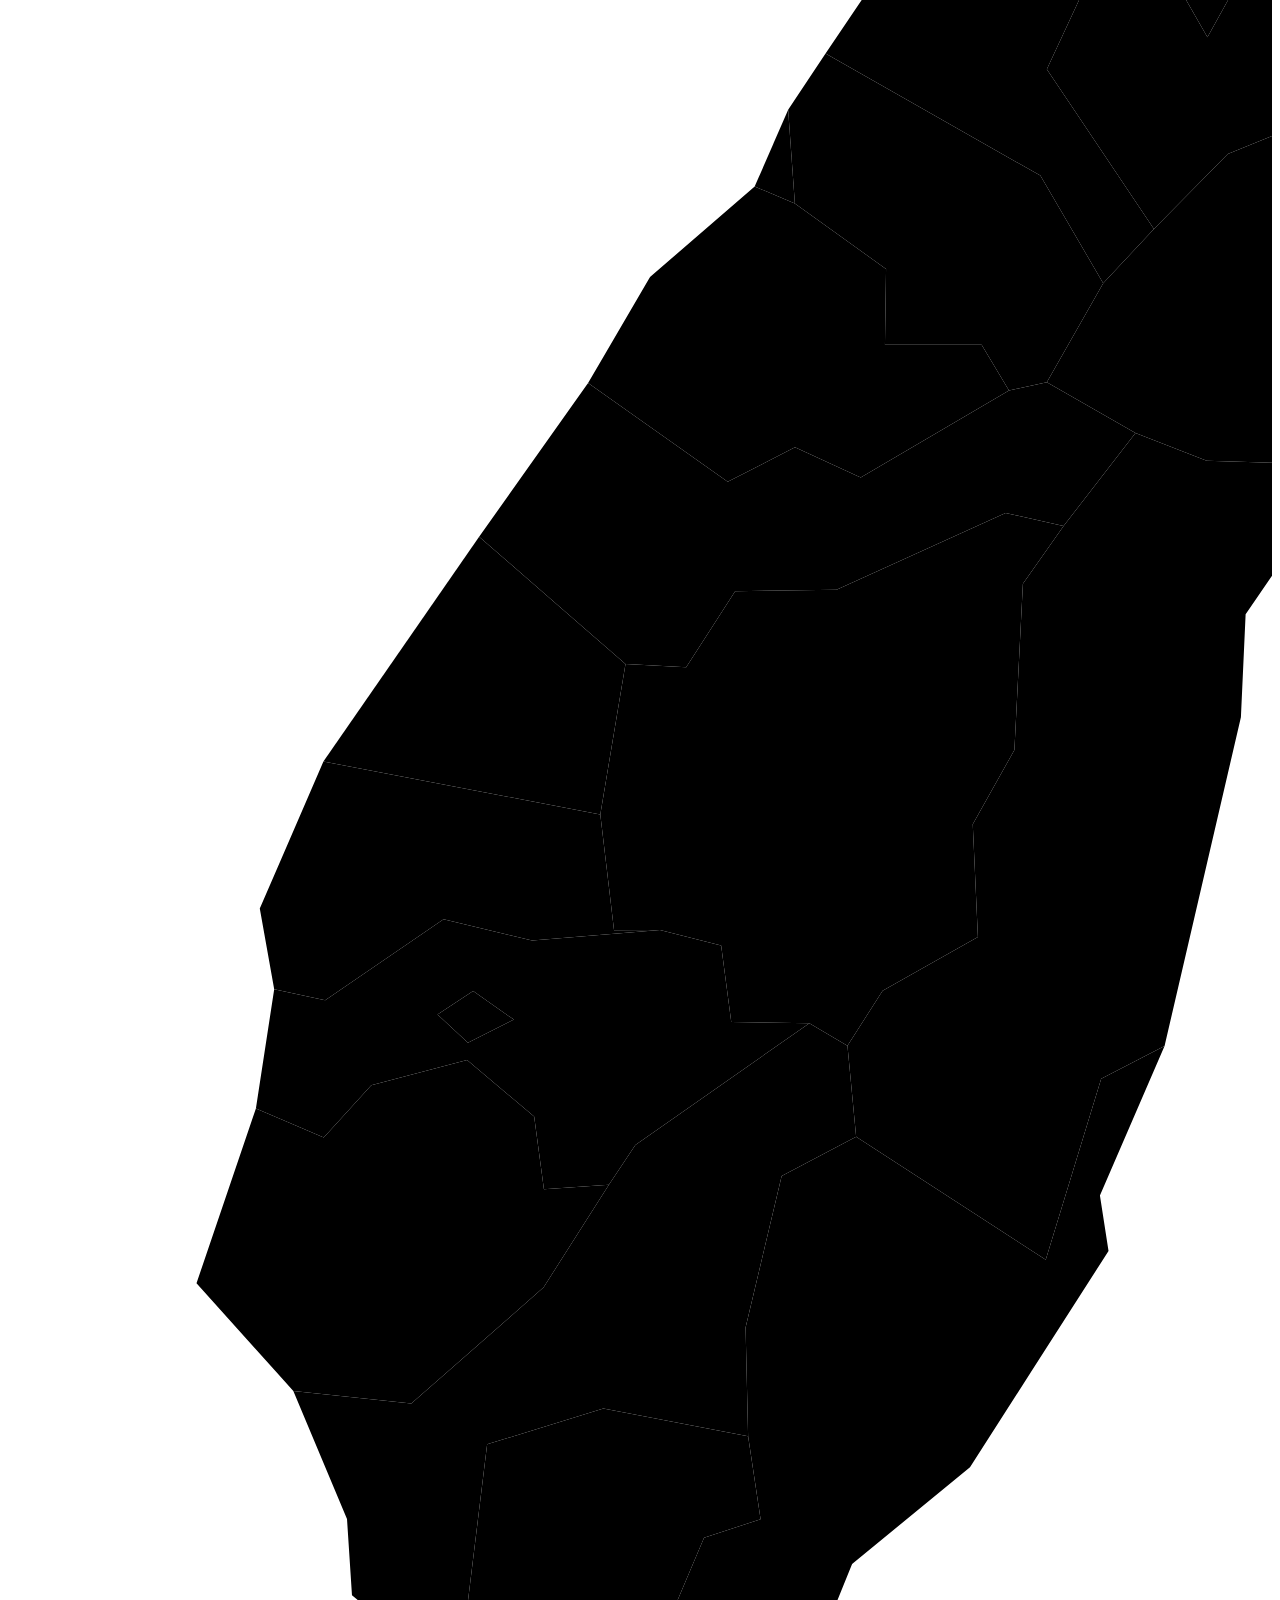
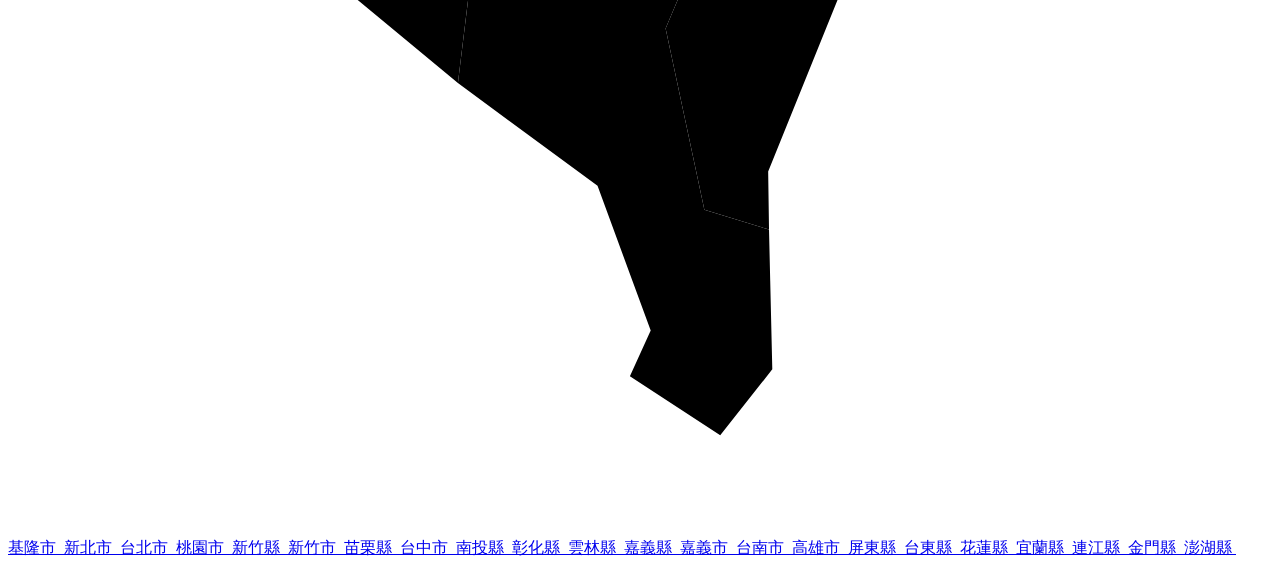
==== commit e9895d54: "Merge pull request #16 from Yushan1221/develop Version 2" ====
--- a/static/index.html
+++ b/static/index.html
@@ -24,7 +24,7 @@
     <div id="nav">
       <div class="nav-container">
         <ul class="nav-container-input">
-          <li>點選小圖示或地圖以切換地點</li>
+          <li>台灣天氣預報</li>
         </ul>
         <ul class="nav-container-ul">
           <li class="nav-ul-li"><a class="nav-li-a" href="#">地點一</a></li>
@@ -32,6 +32,10 @@
           <li class="nav-ul-li"><a class="nav-li-a" href="#">地點三</a></li>
           <li class="nav-ul-li"><a class="nav-li-a" href="#">地點四</a></li>
         </ul>
+        <div class="nav-dropcontainer" id="dropbutton">
+          <p>選擇縣市 ▼</p>
+          <ul class="nav-dropcontainer-ul" id="droplist"></ul>
+        </div>
       </div>
     </div>
 
@@ -44,13 +48,23 @@
             <div class="city-title" id="city-name"></div>
             <div class="city-date" id="city-date"></div>
             <div class="city-circle-list">
-              <div class="city-circle-item"><img src="/static/img/01.png" alt=""></div>
-              <div class="city-circle-item"><img src="/static/img/02.png" alt=""></div>
-              <div class="city-circle-item"><img src="/static/img/08.png" alt=""></div>
-              <div class="city-circle-item"><img src="/static/img/12.png" alt=""></div>
+              <div class="city-circle-item">
+                <img src="/static/img/01.png" alt="" />
+              </div>
+              <div class="city-circle-item">
+                <img src="/static/img/02.png" alt="" />
+              </div>
+              <div class="city-circle-item">
+                <img src="/static/img/08.png" alt="" />
+              </div>
+              <div class="city-circle-item">
+                <img src="/static/img/12.png" alt="" />
+              </div>
             </div>
             <div class="city-subtitle">六都天氣預報</div>
-            <div class="city-btn" id="dc-btn"><img src="/static/img/discord.png" alt="discord"> 傳送！</div>
+            <div class="city-btn" id="dc-btn">
+              <img src="/static/img/discord.png" alt="discord" /> 傳送！
+            </div>
           </div>
           <div class="city-card-item">
             <div class="weather-time">
@@ -58,11 +72,7 @@
               <span id="weather-first-max-time"></span>
             </div>
             <div class="city-state-icon">
-              <img
-                src=""
-                alt=""
-                id="weather-first-icon"
-              />
+              <img src="" alt="" id="weather-first-icon" />
             </div>
             <div class="weather-state-text" id="weather-first-state"></div>
             <div class="weather-temperature">
@@ -81,11 +91,7 @@
               <span id="weather-second-max-time"></span>
             </div>
             <div class="weather-state-icon">
-              <img
-                src=""
-                alt=""
-                id="weather-second-icon"
-              />
+              <img src="" alt="" id="weather-second-icon" />
             </div>
             <div class="weather-state-text" id="weather-second-state"></div>
             <div class="weather-temperature">
@@ -125,11 +131,10 @@
               xmlns="http://www.w3.org/2000/svg"
               version="1.2"
               baseProfile="tiny"
-              width="400"
-              height="600"
-              viewBox="422 49 150 310"
+              viewBox="422 51 150 310"
               stroke-linecap="round"
               stroke-linejoin="round"
+              preserveAspectRatio="xMidYMid meet"
             >
               <!-- 本島 -->
               <!-- 基隆市 -->
